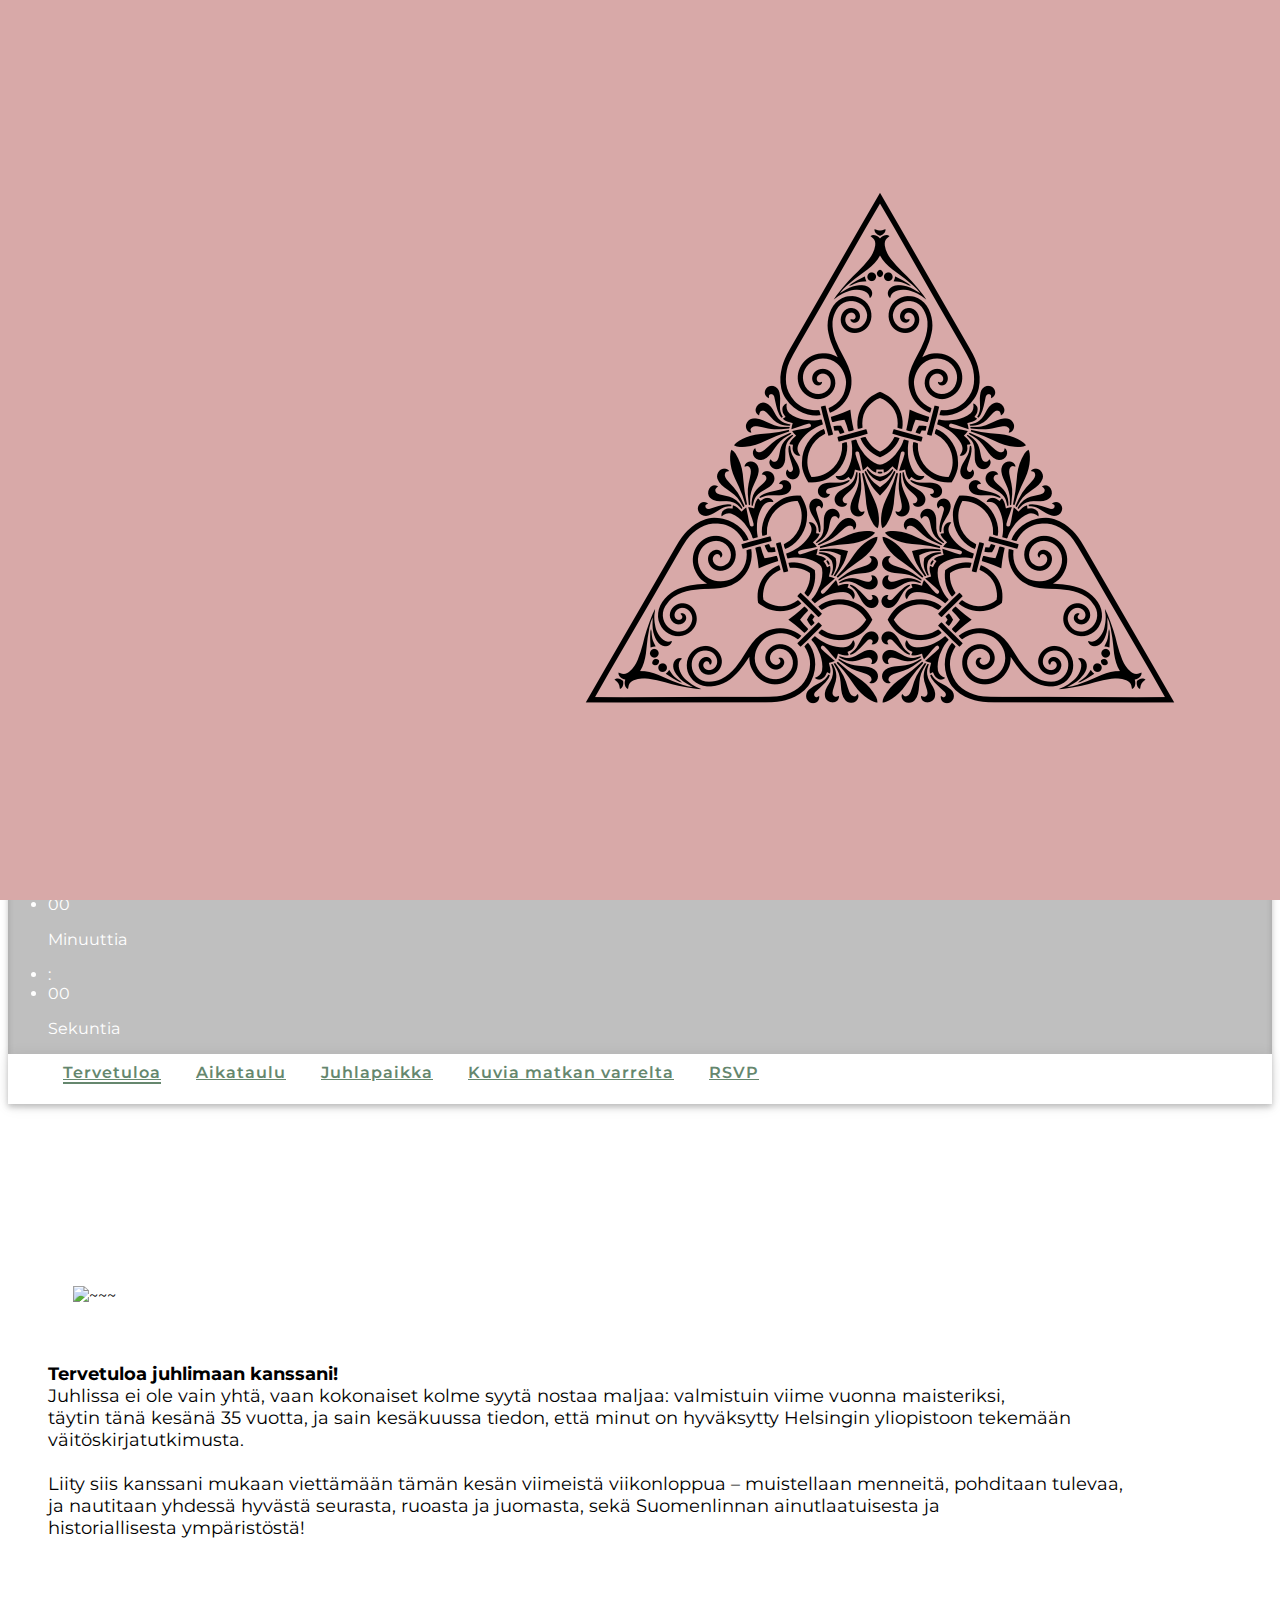
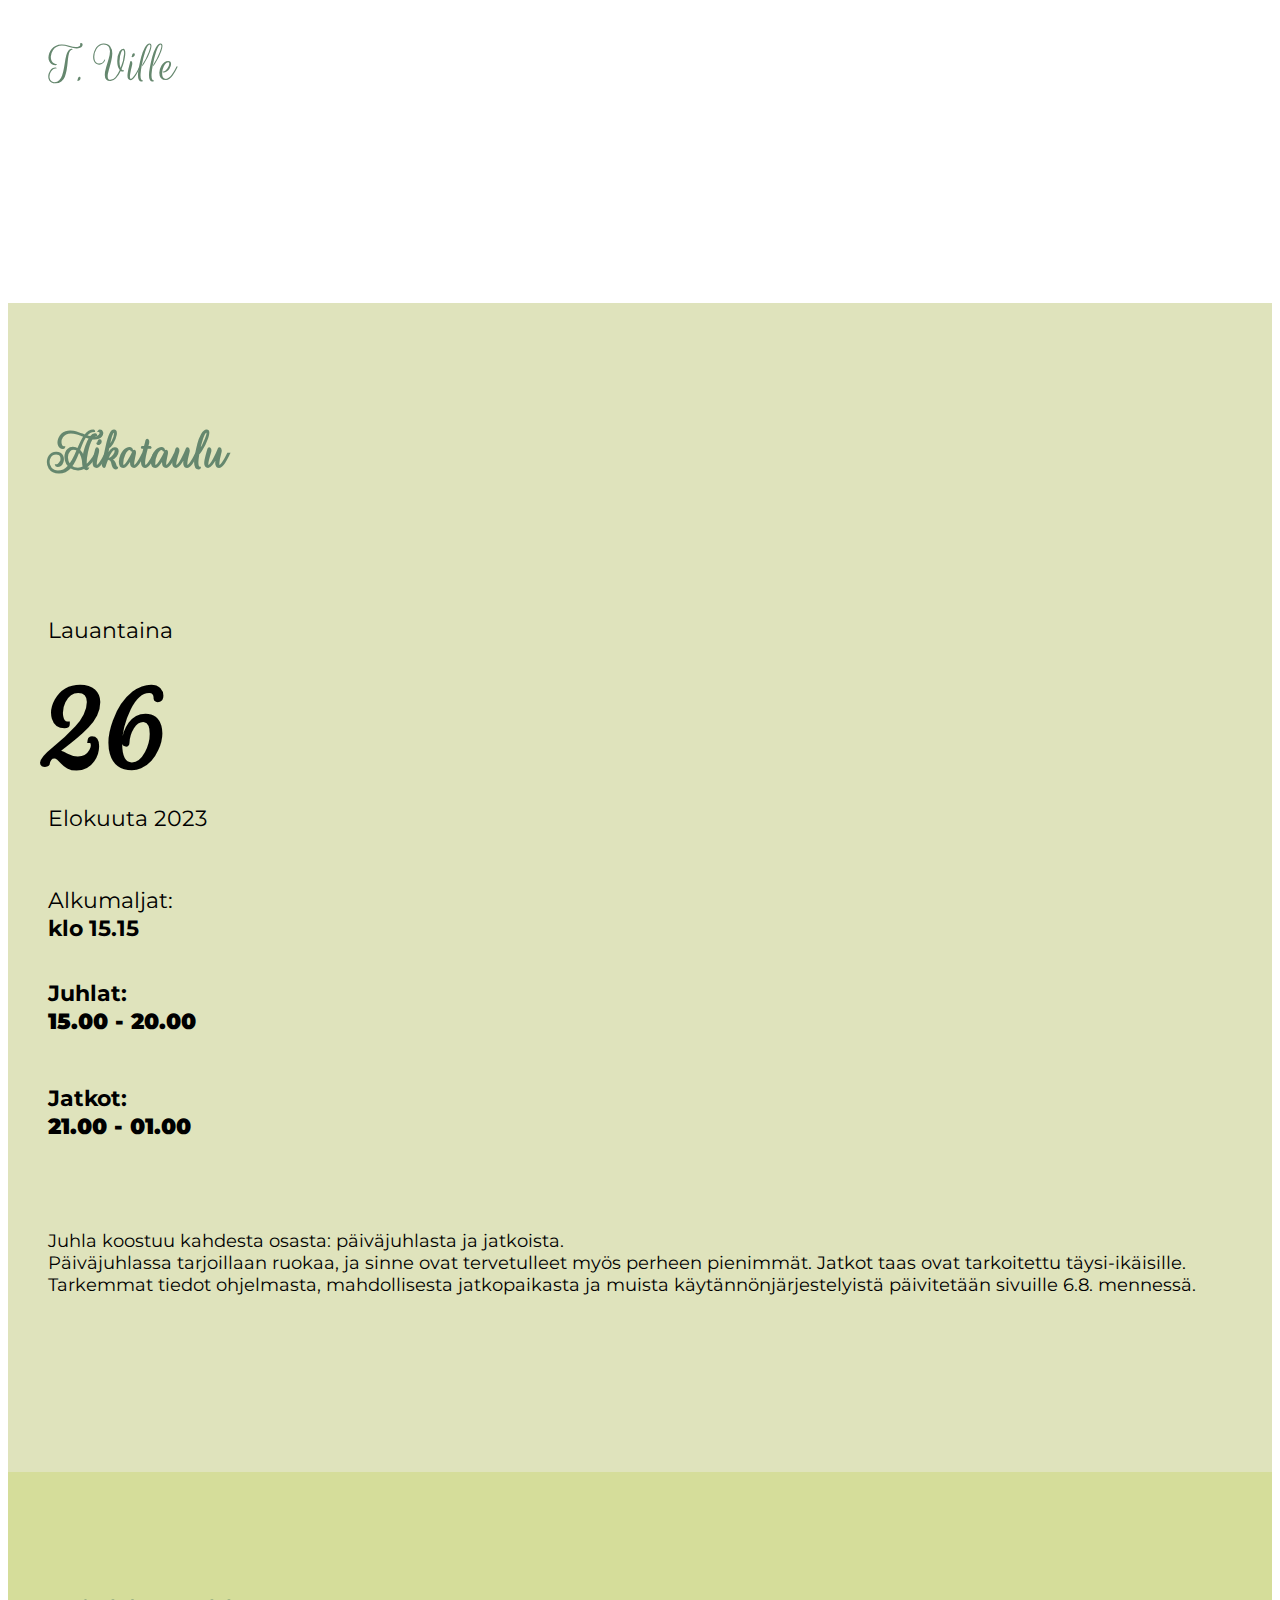
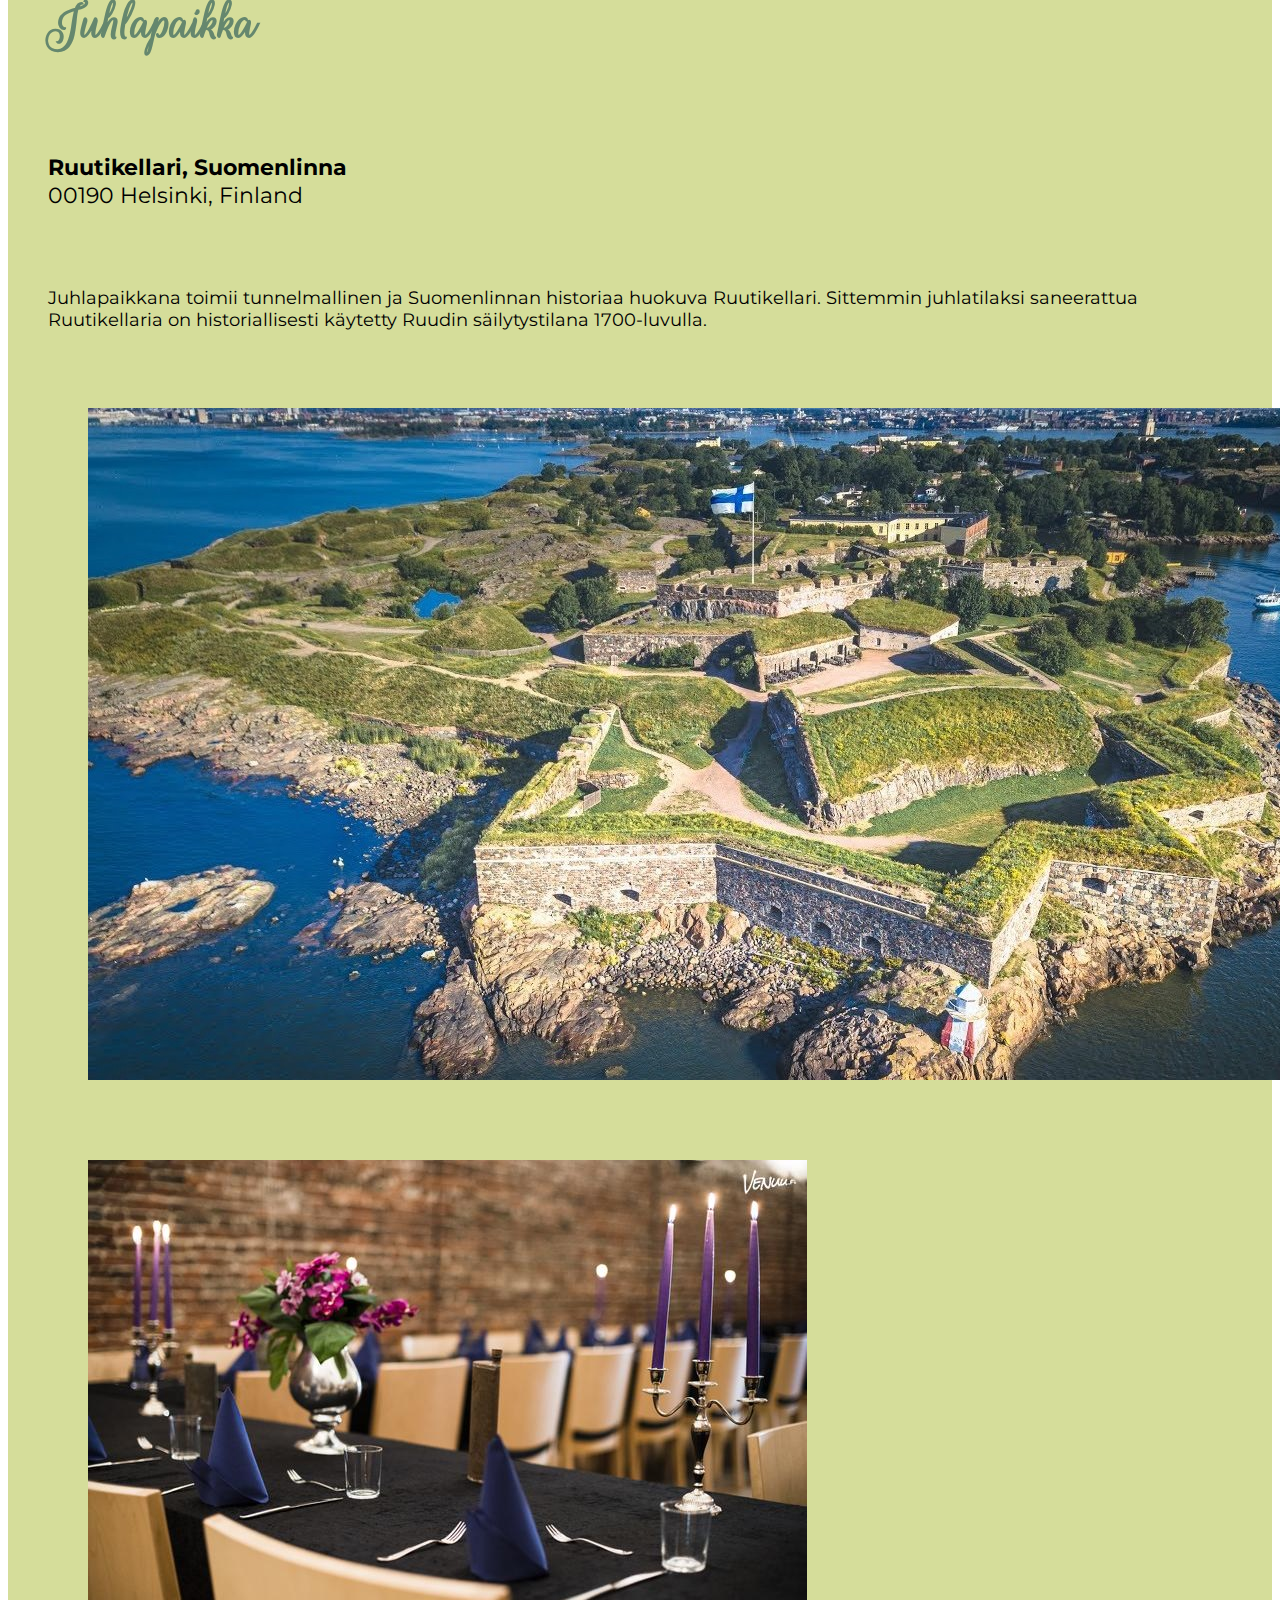
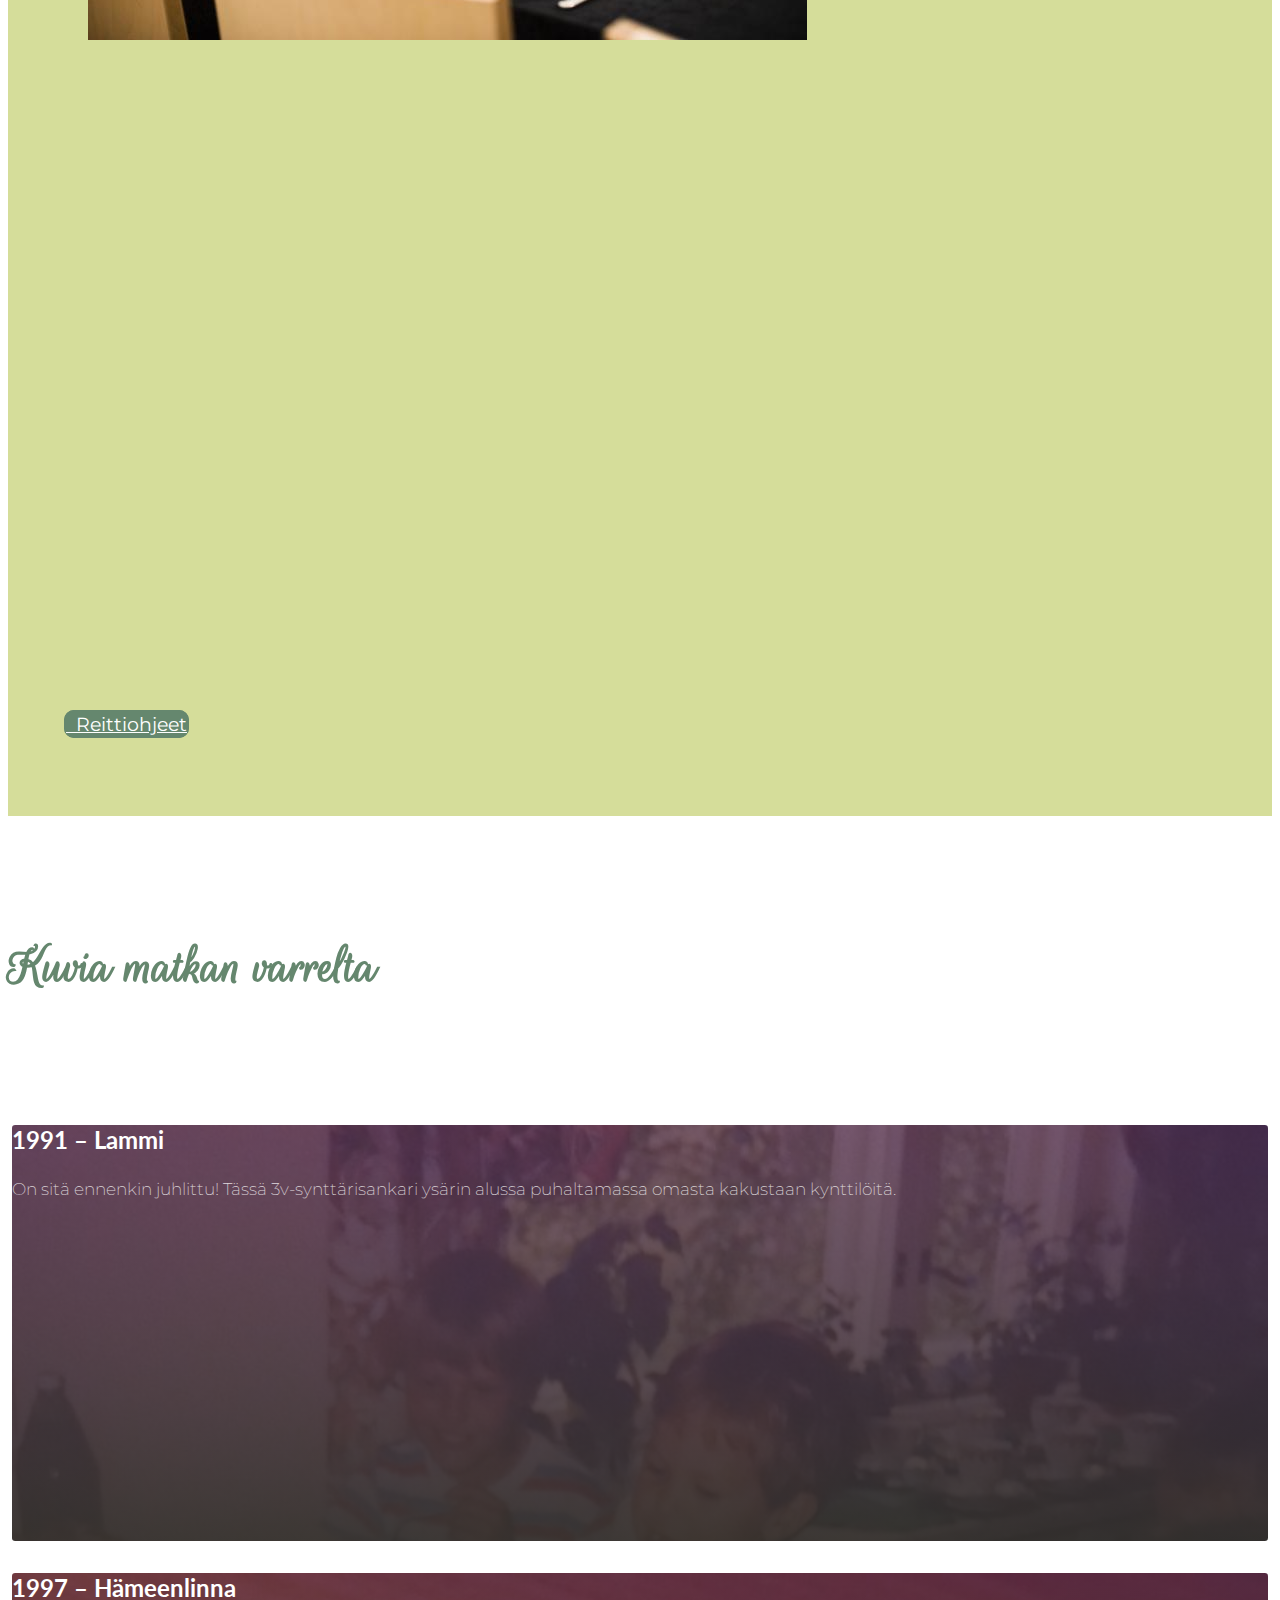
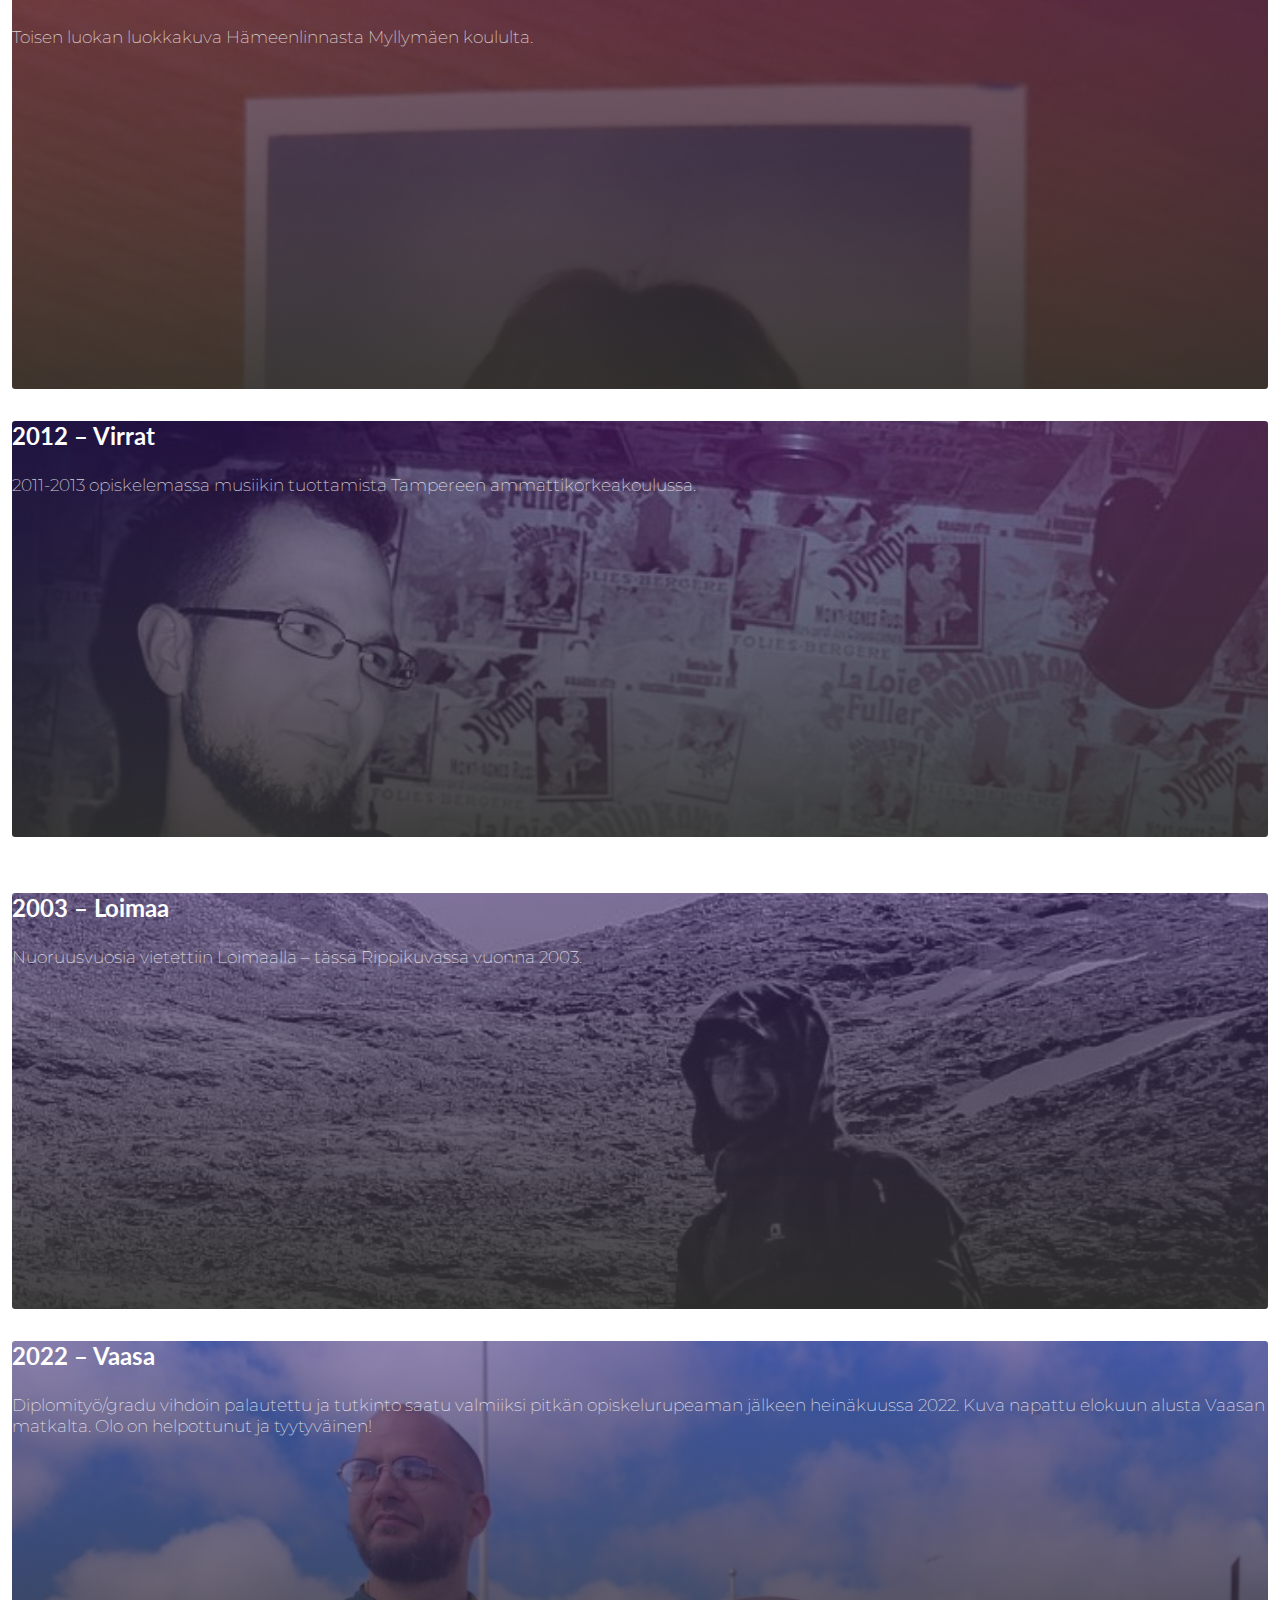
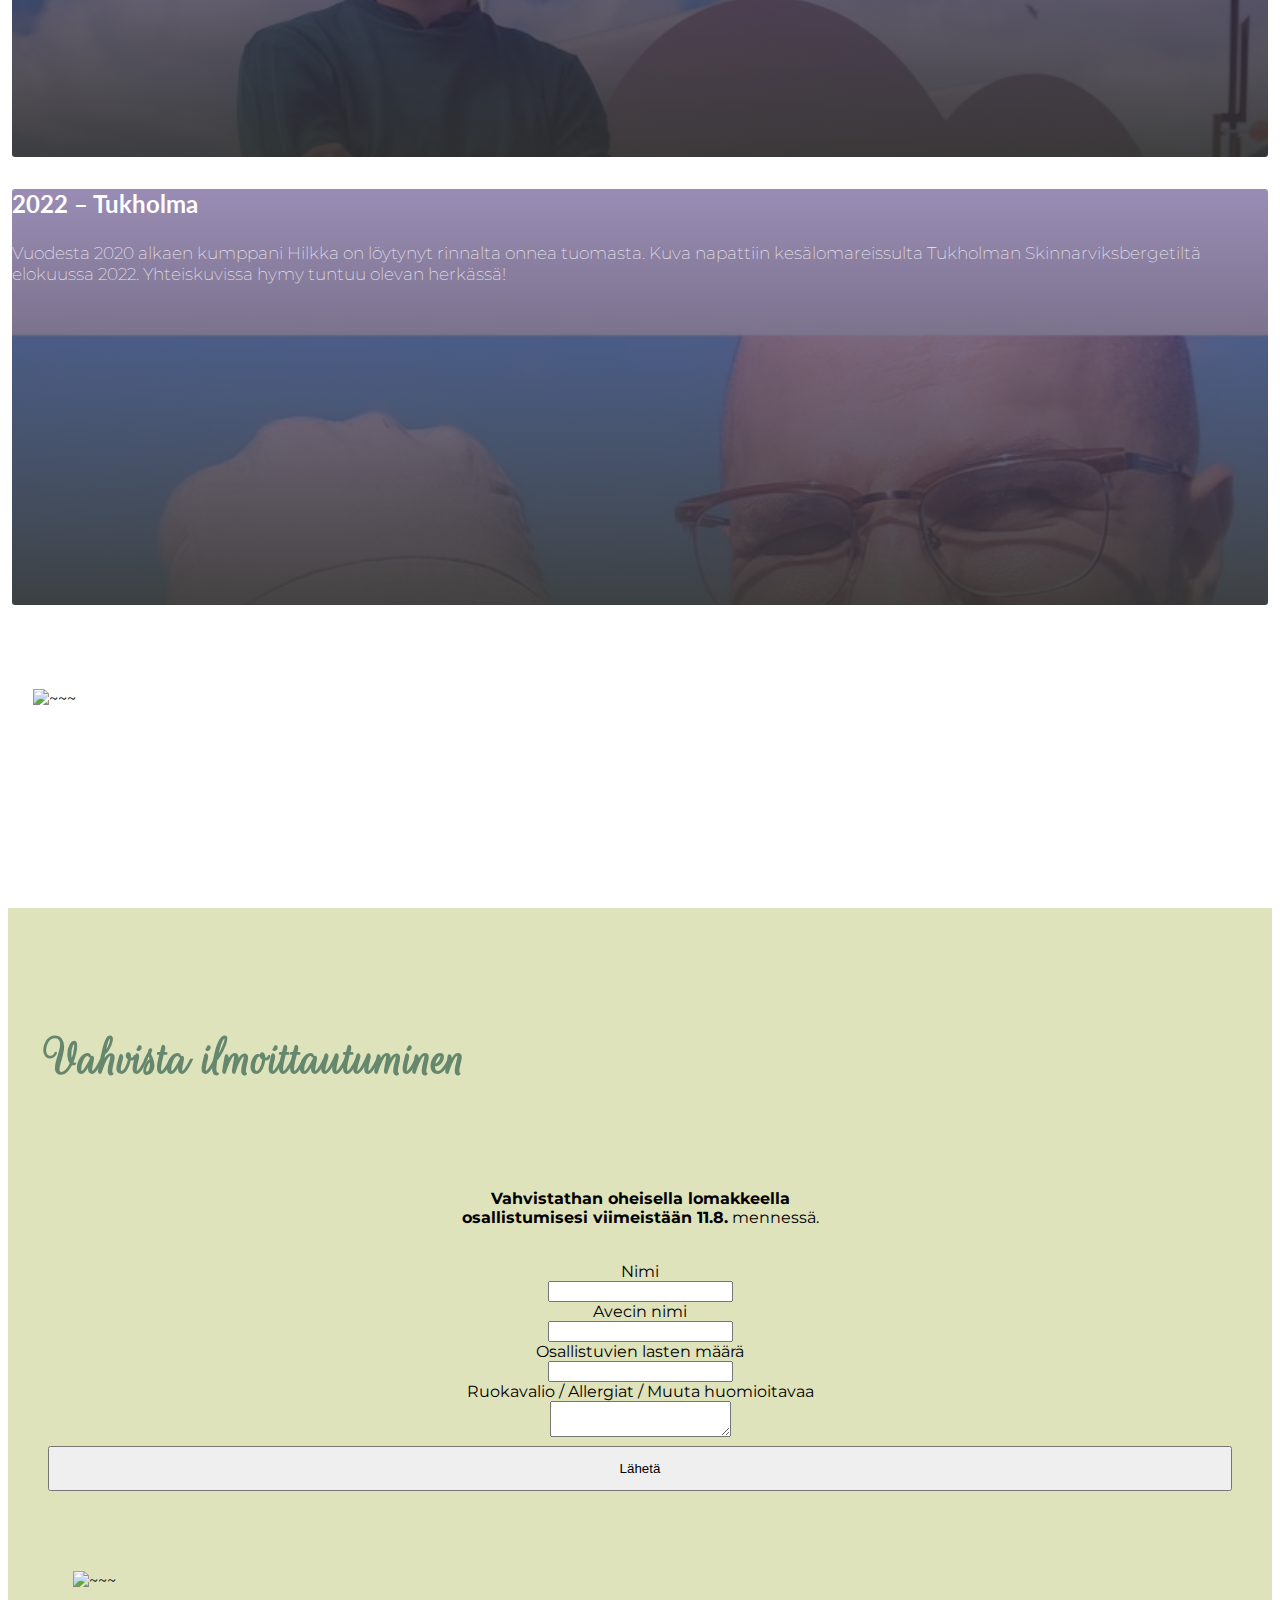
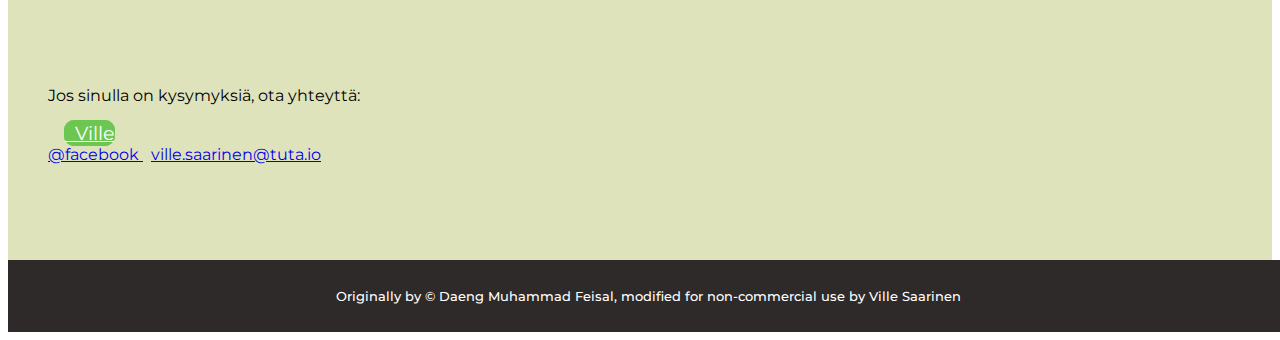
==== index.html @ 12d157bc "Content customization for my event" ====
<!DOCTYPE html>
<html lang="en">
  <head>
    <meta charset="utf-8" />
    <meta name="theme-color" content="#BC8887" />
    <meta http-equiv="X-UA-Compatible" content="IE=edge" />
    <meta name="viewport" content="width=device-width, initial-scale=1" />
    <title>Tämä on kutsu Villen 35v-valmistujaisjuhliin</title>

    <meta property="og:title" content="Undangan Pernikahan Sherly & Daeng - Sabtu, 21 Maret 2020">
    <meta property="og:description" content="Undangan Pernikahan Sherly & Daeng - Sabtu, 21 Maret 2020 di RM Pondok Kenanga, Jakasampurna Bekasi">
    <meta property="og:locale" content="id_ID" />
    <meta property="og:image" content="https://sherly.dae.ng/image/sherly-daeng-wedding-thumbnail.png">
    <meta property="og:url" content="http://sherly.dae.ng/index.html">
    <meta name="twitter:card" content="summary_large_image">
    <!-- Bulma Version 0.8.x-->
    <link rel="stylesheet" href="https://unpkg.com/bulma@0.8.0/css/bulma.min.css" />
    <link rel="stylesheet" href="https://unpkg.com/bulma-tooltip@0.1.5/dist/bulma-tooltip.min.css" />
    <link rel="stylesheet" type="text/css" href="css/menikah.css" />
    <link rel="stylesheet" type="text/css" href="css/jquery.countdown.css" />
    <script
      src="https://kit.fontawesome.com/2828f7885a.js"
      integrity="sha384-WAsFbnLEQcpCk8lM1UTWesAf5rGTCvb2Y+8LvyjAAcxK1c3s5c0L+SYOgxvc6PWG"
      crossorigin="anonymous"></script>
    <script type="text/javascript" src="https://ajax.googleapis.com/ajax/libs/jquery/1.9.1/jquery.min.js"></script>
    <script src="js/jquery.coundown.js"></script>
    <link rel="icon" type="image/png" href="image/favicon.png" />
    <!-- Global site tag (gtag.js) - Google Analytics -->
    <script async src="https://www.googletagmanager.com/gtag/js?id=UA-23064379-20"></script>
    <!-- Begin Script for Countdown -->
    <script>
      window.dataLayer = window.dataLayer || [];
      function gtag(){dataLayer.push(arguments);}
      gtag('js', new Date());

      gtag('config', 'UA-23064379-20');
    </script>
    <!-- Begin Script for Countdown -->

    <!-- Github Button -->
    <script async defer src="https://buttons.github.io/buttons.js"></script>
  </head>

  <body>
    <!-- Begin Preloader -->
    <div class="preloader-wrapper">
      <div class="preloader">
        <img src="image/favicon.png" alt="Flower" />
      </div>
    </div>
    <!-- End Preloader-->
    <!-- Begin Header -->
    <div class="header-wrapper" id="home">
      <!-- Begin Hero -->
      <section class="hero is-large">
        <!-- Begin Mobile Nav -->
        <nav class="navbar is-transparent is-hidden-desktop">
          <!-- Begin Burger Menu -->
          <div class="navbar-brand is-fixed-top">
            <div class="navbar-burger burger" data-target="mobile-nav">
              <span></span>
              <span></span>
              <span></span>
            </div>
          </div>
          <!-- End Burger Menu -->
          <div id="mobile-nav" class="navbar-menu">
            <div class="navbar-end">
              <div class="navbar-item">
                <a class="navbar-item" href="#Aikataulu">
                  Aikataulu
                </a>
              </div>
              <div class="navbar-item">
                <a class="navbar-item" href="#Juhlapaikka">
                  Juhlapaikka
                </a>
              </div>

              <div class="navbar-item">
                <a class="navbar-item" href="#ville-kuvissa">
                  Kuvia matkan varrelta
                </a>
              </div>
              <div class="navbar-item">
                <a class="navbar-item" href="#rsvp">
                  RSVP
                </a>
              </div>
            </div>
          </div>
        </nav>
        <!-- End Mobile Nav -->
        <!-- Begin Hero Content-->
        <div class="hero-body">
          <div class="container has-text-centered">
            <h1 class="subtitle">Sinut on kutsuttu</h1>
            <h2 class="title">Villen 35v-<br>valmistujaiskemuihin</h2>
            <h4 class="subtitle tempatAikataulu">
              Aikaa juhlaan
            </h4>
          </div>
          <!-- Start Countdown -->
          <div>
            <ul id="hitungmundur" >
              <li><span class="days">00</span><p class="days_text">Päivää</p></li>
              <li class="separator">:</li>
              <li><span class="hours">00</span><p class="hours_text">Tuntia</p></li>
              <li class="separator">:</li>
              <li><span class="minutes">00</span><p class="minutes_text">Minuuttia</p></li>
              <li class="separator">:</li>
              <li><span class="seconds">00</span><p class="seconds_text">Sekuntia</p></li>
            </ul>
            <div class="spasi">
            </div>
            <script type="text/javascript">
              var now = new Date();
              var day = now.getDate();
              var month = now.getMonth() + 1;
              var year = now.getFullYear() + 1;

              var nextyear = month + '/' + day + '/' + year + ' 07:07:07';
              var harih = '08/26/2023 15:00:00';

              $('#hitungmundur').countdown({
                date: harih, // TODO Date format: 07/27/2017 15:00:00
                offset: +7, // TODO Your Timezone Offset
                day: 'Päivää',
                days: 'Päivää'
              }, function () {
                alert('Juhlat ovat alkaneet!');
              });
            </script>
          </div>
          <!-- End Countdown -->
        </div>
        <!-- End Hero Content-->
        <!-- Begin Hero Menu -->
        <div class="hero-foot ">
          <div class="hero-foot--wrapper">
            <div class="columns">
              <div class="column is-12 hero-menu-desktop has-text-centered">
                <ul>
                  <li class="is-active">
                    <a href="#home">Tervetuloa</a>
                  </li>
                  <li>
                    <a href="#Aikataulu">Aikataulu</a>
                  </li>
                  <li>
                    <a href="#Juhlapaikka">Juhlapaikka</a>
                  </li>
                  <li>
                    <a href="#ville-kuvissa">Kuvia matkan varrelta</a>
                  </li>

                  <li>
                    <a href="#rsvp">RSVP</a>
                  </li>
                </ul>
              </div>
            </div>
          </div>
        </div>
        <!-- End Hero Menu -->
      </section>
      <!-- End Hero -->
    </div>
    <!-- End Header -->

    <!-- Begin Main Content -->
    <div class="main-content">
    <!-- Begin regular-section-->
     <section class="section-light regular-section has-text-centered has-vertically-aligned-content" id="regular-section">

        <div data-aos="fade-up" data-aos-easing="linear">
          <img src="image/divider-leaves.png" class="divider has-text-centered" alt="~~~">
        </div>

        <p class="bodytext" data-aos="fade-up" data-aos-easing="linear">
          <b>Tervetuloa juhlimaan kanssani!</b>
          <br>Juhlissa ei ole vain yhtä, vaan kokonaiset kolme syytä nostaa maljaa: valmistuin viime vuonna maisteriksi,<br> täytin tänä kesänä 35 vuotta, ja sain kesäkuussa tiedon, että minut on hyväksytty Helsingin yliopistoon tekemään väitöskirjatutkimusta.
          <br><br>
          Liity siis kanssani mukaan viettämään tämän kesän viimeistä viikonloppua – muistellaan menneitä, pohditaan tulevaa, <br> ja nautitaan yhdessä hyvästä seurasta, ruoasta ja juomasta, sekä Suomenlinnan ainutlaatuisesta ja <br>historiallisesta ympäristöstä! <br>

          <!-- Ilmoittaudu mukaan alla olevalla lomakkeella ja varmista paikkasi juhlassa! -->

        </p>

        <span class="space40px"></span>
        <span class="space40px"></span>

        <div data-aos="fade-up" data-aos-easing="linear">
          <div class="nama-lengkap" >
            T. Ville
          </div>

        </div>
        <span class="space40px"></span>
        <div data-aos="fade-up" data-aos-easing="linear">

        </div>
        <span class="space40px"></span>
        <span class="space40px"></span>
      </section>
      <!-- End regular-section-->

      <!-- Begin Aikataulu Section -->
      <section class="section-dark" id="Aikataulu">
        <div class="container">

          <div class="column is-12 regular-section" data-aos="fade-up" data-aos-easing="linear">
            <h1 class="title has-text-centered section-title">Aikataulu</h1>
          </div>
          <div class="columns is-multiline" data-aos="fade-up" data-aos-easing="linear">
            <div
              class="column is-4 has-vertically-aligned-content">

              <p class="is-larger has-text-centered">
                  <div class="Aikataulu tanggal-hari has-text-centered">Lauantaina</div>
                  <div class="Aikataulu tanggal-angka has-text-centered">26</div>
                  <div class="Aikataulu tanggal-bulan has-text-centered">Elokuuta 2023</div>
              </p>

            </div>
            <div class="column is-4 has-vertically-aligned-content">

              <p class="Aikataulu is-larger has-text-centered">
                Alkumaljat:
                <br>
                <strong>klo 15.15 </strong>
              </p>

            </div>

            <div class="column is-4 has-vertically-aligned-content">

              <h1 class="Aikataulu is-larger has-text-centered">
                Juhlat:
                <br>
                <strong>15.00 - 20.00 </strong>
              </h1>
              <br>
              <h1 class="Aikataulu is-larger has-text-centered">
                Jatkot:
                <br>
                <strong>21.00 - 01.00 </strong>
              </h1>

            </div>
            <div class="container">
              <br><br><br>
              <p class="bodytext has-text-centered width40">
                Juhla koostuu kahdesta osasta: päiväjuhlasta ja jatkoista.
                <br>
                Päiväjuhlassa tarjoillaan ruokaa, ja sinne ovat tervetulleet myös perheen pienimmät. Jatkot taas ovat tarkoitettu täysi-ikäisille.
                <br>
                Tarkemmat tiedot ohjelmasta, mahdollisesta jatkopaikasta ja muista käytännönjärjestelyistä päivitetään sivuille 6.8. mennessä.
              </p>
            </div>
          </div>
        </div>
        <br><br>

        <div class="space40px"></div>
        <!-- <div class="main-content has-text-centered" data-aos="fade-up" data-aos-easing="linear">
          <a href="https://calendar.google.com/event?action=TEMPLATE&amp;tmeid=NGgzdW00NG84dXFwMzcwNXYxbGliNGxzaWggZGFlbmdkb2FuZ0Bt&amp;tmsrc=daengdoang%40gmail.com" target="_blank" class="button has-tooltip btn-cta" data-tooltip="Add to Calendar" target="_blank" data-aos="zoom-in">
            <i class="far fa-calendar-plus"></i>
            &nbsp;&nbsp;Google Calendar
          </a>
        </div> -->
      </section>
      <!-- End Aikataulu Content -->

      <!-- Begin Juhlapaikka Section -->
      <section class="section-darker" id="Juhlapaikka" >
        <div class="container">
          <div class="column is-12 regular-section" data-aos="fade-up" data-aos-easing="linear">
            <h1 class="title has-text-centered section-title">Juhlapaikka</h1>
            <p class="tempat is-larger has-text-centered">
              <strong>Ruutikellari, Suomenlinna</strong>
              <br>
              00190 Helsinki, Finland
              <br>

              <br>
            </p>
            <p class="bodytext has-text-centered">
              Juhlapaikkana toimii tunnelmallinen ja Suomenlinnan historiaa huokuva Ruutikellari. Sittemmin juhlatilaksi saneerattua Ruutikellaria on historiallisesti käytetty Ruudin säilytystilana 1700-luvulla.
              </p>
              <br>
            <div class="container">
              <div class="columns is-multiline">

                <div class="columns is-12">
                  <div data-aos="fade-up is-6" data-aos-easing="linear">
                    <img src="image/suomenlinna.jpg" class="cellar has-vertically-align" alt="~~~">
                  </div>
                  <div data-aos="fade-up is-6" data-aos-easing="linear">
                    <img src="image/ruutikellari3.jpg" class="cellar has-vertically-align" alt="~~~">
                  </div>
                </div>
                <div class="container">

                  <!-- <h4 class="has-text-centered title-foto">Muita tietoja</h4> -->
                  <!-- <p class="bodytext">
                    Suomenlinnaan pääsee sekä <a href="https://www.suomenlinna.fi/kavijalle/kulkuyhteydet/hsln-lautta/">Helsingin seudun liikenteen (HSL) liikennöimällä lautalla</a>, joita lähtee 20 minuutin välein kauppatorilta että <a href="https://www.suomenlinna.fi/kavijalle/kulkuyhteydet/vesibussi/">yksityisellä vesibussilla</a>. Suomenlinnaan ei valitettavasti pääse autolla, joten autot kannattaa jättää esim. keskustaan, tai jos saavut kauempaa, majapaikan yhteyteen.
                  </p> -->
                  <br><br>
                </div>
              </div>
          </div>
          <div class="section-map" data-aos="fade-up" data-aos-easing="linear">
            <iframe src="https://www.google.com/maps/embed?pb=!1m18!1m12!1m3!1d1986.3470704215304!2d24.980225677906056!3d60.141875945716535!2m3!1f0!2f0!3f0!3m2!1i1024!2i768!4f13.1!3m3!1m2!1s0x46920b8f6d1969c3%3A0x501675deee108440!2sRuutikellari!5e0!3m2!1sen!2suk!4v1689897793736!5m2!1sen!2suk" width="100%" height="550" frameborder="0" style="border:0;" allowfullscreen=""></iframe>
          </div>
          <div class="space40px"></div>
          <div class="has-text-centered" data-aos="fade-up" data-aos-easing="linear">
            <a href="https://www.google.com/maps/dir//Ruutikellari,+00190+Helsinki,+Finland/@60.1418759,24.9802257,17z/data=!4m8!4m7!1m0!1m5!1m1!1s0x46920b8f6d1969c3:0x501675deee108440!2m2!1d24.9828006!2d60.1418733?entry=ttu" class="button btn-cta" target="_blank" data-aos="zoom-in">
              <i class="far fa-directions"></i>
              &nbsp;&nbsp;Reittiohjeet
            </a>
          </div>
        </div>
      </section>
      <!-- End Juhlapaikka Content -->

      <!-- Begin Tentang Sherly and Daeng -->
      <section class="section-light regular-section is-fullheight" id="ville-kuvissa">
        <div class="container">
          <div class="columns is-multiline">
          <div class="column has-text-centered is-12 prolog">
            <h1 class="title has-text-centered section-title" data-aos="fade-up" data-aos-easing="linear">Kuvia matkan varrelta</h1>



          <!-- IMAGES -->
        <div class=" tile">
          <div class="tile is-ancestor">
          <div class="tile is-parent">
            <article class="tile is-child foto1 notification foto foto1" data-aos="fade-up" data-aos-easing="linear">
              <div class="content">
                <p class="title-foto">1991 – Lammi</p>
                <p class="subtitle-foto">
                  On sitä ennenkin juhlittu! Tässä 3v-synttärisankari ysärin alussa puhaltamassa omasta kakustaan kynttilöitä.
                </p>
              </div>
            </article>
          </div>
          <div class="tile is-parent">
            <article class="tile is-child notification foto foto2" data-aos="fade-up" data-aos-easing="linear">
              <div class="content">
                <p class="title-foto">
                  1997 – Hämeenlinna
                </p>
                <p class="subtitle-foto">
                  Toisen luokan luokkakuva Hämeenlinnasta Myllymäen koululta.
                </p>
              </div>
            </article>
          </div>
          <div class="tile is-parent">
            <article class="tile is-child notification foto foto3" data-aos="fade-up" data-aos-easing="linear">
              <div class="content">
                <p class="title-foto">
                  2012 – Virrat
                </p>
                <p class="subtitle-foto">
                  2011-2013 opiskelemassa musiikin tuottamista Tampereen ammattikorkeakoulussa.
                </p>
                <!-- <p class="title-foto">
                  2013 – Jotunheimen
                </p>
                <p class="subtitle-foto">
                  Vuonna 2013 seikkailemassa Norjan jylhissä maisemissa.
                </p> -->
              </div>
            </article>
          </div>
        </div>
      </div>
      <div class="space24px"></div>
      <div class="tile is-ancestor">
        <div class="tile is-parent">
          <article class="tile is-child notification foto foto4" data-aos="fade-up" data-aos-easing="linear">
            <div class="content">
              <p class="title-foto">2003 – Loimaa</p>
              <p class="subtitle-foto">Nuoruusvuosia vietettiin Loimaalla – tässä Rippikuvassa vuonna 2003.</p>
            </div>
          </article>
        </div>
        <div class="tile is-parent">
          <article class="tile is-child notification foto foto5" data-aos="fade-up" data-aos-easing="linear">
            <div class="content">
              <p class="title-foto">2022 – Vaasa</p>
              <p class="subtitle-foto">Diplomityö/gradu vihdoin palautettu ja tutkinto saatu valmiiksi pitkän opiskelurupeaman jälkeen heinäkuussa 2022. Kuva napattu elokuun alusta Vaasan matkalta. Olo on helpottunut ja tyytyväinen!</p>
            </div>
          </article>
        </div>
        <div class="tile is-parent">
          <article class="tile is-child notification foto foto6" data-aos="fade-up" data-aos-easing="linear">
            <div class="content">
              <p class="title-foto">2022 – Tukholma</p>
              <p class="subtitle-foto">Vuodesta 2020 alkaen kumppani Hilkka on löytynyt rinnalta onnea tuomasta. Kuva napattiin kesälomareissulta Tukholman Skinnarviksbergetiltä elokuussa 2022. Yhteiskuvissa hymy tuntuu olevan herkässä! </p>
            </div>
          </article>
        </div>
      </div>
          <!-- IMAGES -->
          <div class="space40px"></div>
            <div data-aos="fade-up" data-aos-easing="linear">
              <img src="image/divider-leaves.png" class="divider has-vertically-align" alt="~~~">
            </div>
            <div class="space40px"></div>
            <div class="space40px"></div>

          </div>
        </div>
      </section>
      <!-- End Tentang Sherly dan Daeng -->

      <!-- Begin RSVP Content -->
      <section class="section-dark contact" id="rsvp">
        <div class="container">
          <div class="columns is-multiline">
            <div class="column is-12 prolog">
              <h1 class="title has-text-centered section-title" data-aos="fade-up" data-aos-easing="linear">Vahvista ilmoittautuminen</h1>
            </div>
            <div class="column prolog has-text-centered" data-aos="fade-up" data-aos-easing="linear">
              <center>
              <div class="column is-8">
                <p class="h2 subtitle">
                  <b>Vahvistathan oheisella lomakkeella <br> osallistumisesi viimeistään 11.8.</b> mennessä.
                </p>
                <br>
              </div>
              <div class="column is-6 prolog has-text-centered" data-aos="fade-up" data-aos-easing="linear">
                <form name="rsvp-form" method="POST" data-netlify="true">
                  <input type="hidden" name="form-name" value="rsvp-form" />
                  <div class="field">
                    <label class="label">Nimi</label>
                    <div class="control">
                      <input class="input" type="text" name="name" required>
                    </div>
                  </div>
                  <div class="field">
                    <label class="label">Avecin nimi</label>
                    <div class="control">
                      <input class="input" type="form-name2" name="name2" required>
                    </div>
                  </div>
                  <div class="field">
                    <label class="label">Osallistuvien lasten määrä</label>
                    <div class="control">
                      <input class= "input" type= "number" name= "guests" min= 1 required>
                    </div>
                  </div>
                  <div class= "field">
                    <label class= "label">Ruokavalio / Allergiat / Muuta huomioitavaa</label>
                    <div class= "control">
                      <textarea class= "textarea" name= "dietary"></textarea>
                    </div>
                  </div>
                  <div class= "field">
                    <button type= "submit" class= "button is-primary btn-submit">Lähetä</button>
                  </div>
                </form>
              </div>
              </center>
              <div class="space40px"></div>
              <div data-aos="fade-up" data-aos-easing="linear">
                <img src="image/divider-leaves.png" class="divider has-text-centered" alt="~~~">
              </div>
              <div class="space40px"></div>
              <p class="h2 subtitle" data-aos="fade-up" data-aos-easing="linear">
                Jos sinulla on kysymyksiä, ota yhteyttä:
                <div>
                  <a href="https://api.whatsapp.com/send?phone=358407583734&text=Hei%20Ville,%20minulla%20olisi%20seuraava%20kysymys%20juhliin%20liittyen&source=&data=" class="button btn-whatsapp" target="_blank" data-aos="zoom-in">
                  <i class="fab fa-whatsapp"></i>
                  &nbsp;&nbsp;Ville
                  </a>
                </div>
                <a class="facebook":" href="https://facebook.com/villitys" target="_blank" alt="Facebook Ville">
                  <i class="fab fa-facebook"></i> @facebook
                </a>
                &nbsp
                <a class="Email" href="mailto:ville.saarinen@tuta.io" target="_blank" alt="Lähetä sähköpostia Villelle">
                  <i class="fab fa-mail"></i> ville.saarinen@tuta.io
                </a>
              </p>

            </div>

         </div>
        </div>
      </section>
      <!-- End RSVP Content -->
    </div>
    <!-- End Main Content -->

    <!-- Begin Footer -->
    <div class="footer">
      <div class="container">
        <a href="https://github.com/daengdoang/daeng-sherly-menikah" class="has-vertically-align">
          <p class="has-vertically-align">Originally by &copy Daeng Muhammad Feisal, modified for non-commercial use by Ville Saarinen</p>
        </a>
      </div>
    </div>
    <!-- End Footer -->

    <!-- Scripts -->
    <script src="https://cdnjs.cloudflare.com/ajax/libs/jquery/3.3.1/jquery.min.js"></script>
    <script src="js/menikah.js"></script>
    <link href="https://cdn.rawgit.com/michalsnik/aos/2.1.1/dist/aos.css" rel="stylesheet">
    <script src="https://cdn.rawgit.com/michalsnik/aos/2.1.1/dist/aos.js"></script>
    <script>
      AOS.init({
        easing: "ease-out",
        duration: 800,
      });
    </script>
  </body>
</html>
---- css/menikah.css ----
@import url("https://fonts.googleapis.com/css?family=Lato|Montserrat|Rouge+Script");
.has-vertically-aligned-content {
  display: flex;
  flex-direction: column;
  justify-content: center;
}

* {
  box-sizing: border-box;
}

html {
  font-family: 'Montserrat', Tahoma, sans-serif;
  width: 100%;
  min-height: 100%;
}

.header-wrapper {
  padding-bottom: 30px;
}

.navbar-item {
  line-height: 38px;
  font-weight: 600;
  letter-spacing: 1px;
  font-size: 1rem;
}

.navbar-item.is-active{
  border-bottom: 2px solid #65876e;
}

.a.navbar-item{
  font-color: #65876e;
}


.hero {
  background: linear-gradient(rgba(90, 67, 67, 0.65), rgba(153, 110, 109, 0.35)), rgba(0, 0, 0, 0.25) url("../image/background.jpg") no-repeat;
  background-attachment: fixed;
  background-size: cover;
  color: white;
  box-shadow: inset 0 3px 6px rgba(0, 0, 0, 0.16), 0 3px 6px rgba(0, 0, 0, 0.23);
  font-family: 'Montserrat', sans-serif;
}



.hero .title {
  font-family: 'Rouge Script', sans-serif;
  font-weight: 700;
  transform: rotate(-2deg);
  font-size: 5rem;
  padding-bottom: 5px;
  color: whitesmoke;
}

.hero .subtitle {
  padding: 35px;
  color: whitesmoke;
  font-size: 1.3rem;
}

.hero .tempatwaktu {
  padding-top: 35px;
  font-size: 1.3rem;

}

.hero .hero-foot {
  height: 50px;
  background: white;
  box-shadow: 0 2px 15px rgba(0, 0, 0, 0.082);
}

@media (max-width: 599px) {
  .hero .hero-foot {
    display: none;
  }
}

.hero .hero-foot .hero-foot--wrapper {
  margin: 7px auto;
  height: 50px;
}

.hero .hero-foot .hero-foot--wrapper .hero-menu-desktop {
  line-height: 38px;
  font-weight: 600;
  text-transform: ;
  letter-spacing: 1px;
  font-size: 1rem;
}

.hero .hero-foot .hero-foot--wrapper .hero-menu-desktop ul li {
  display: inline-block;
  padding-right: 15px;
  padding-left: 15px;
}

.hero .hero-foot .hero-foot--wrapper .hero-menu-desktop ul li.is-active a {
  border-bottom: 2px solid #65876e;
}

.hero .hero-foot .hero-foot--wrapper .hero-menu-desktop ul li a {
  color: #65876e;
}

.hero .hero-foot .hero-foot--wrapper .hero-menu-desktop ul li a:hover {
  color: #65876e;
  transition: all .2s ease-in-out;
  border-bottom: 2px solid #2e2a2a;
}


.space40px{
  height: 40px;
}

.space24px{
  height: 24px;
}

.main-content {
  padding-top: 2rem;
  color: #000;
  font-family: 'Montserrat', sans-serif;
}

.main-content .section-dark {
  background-color: #dfe3bc;
  padding: 80px 40px;
}

.main-content .section-darker {
  background-color: #d5dd9a;
  padding: 80px 40px;
}

.main-content .section-dark.resume {
  height: 400px;
  padding-top: 60px;

}

@media (max-width: 599px) {
  .main-content .section-dark.resume {
    padding-top: 75px;
  }
}

.main-content .section-dark.resume .title {
  padding: 20px;
}

.main-content .section-dark.resume button {
  border: 2px solid #65876e;
  background: white;
  color: #65876e;
  height: 50px;
  width: 250px;
  font-size: 1rem;
  text-transform: uppercase;
}

.main-content .section-dark.resume .fa-download {
  color: #65876e;
}

.main-content .section-dark.my-work {
  padding: 80px 40px;
}

.main-content .section-cashbac {
  background-color: rgb(238, 250, 253);
  padding: 80px 40px;
}

@media (max-width: 599px) {
  .main-content .section-dark.foto-foto {
    padding: 75px 20px;
  }
}

.main-content .section-dark.foto-foto .foto-item {
  margin-bottom: 1rem;
  -webkit-transition: all .1s ease-in-out;
  transition: all .1s ease-in-out;
  border-radius: 5px;
  background-size: cover;
  background-repeat: no-repeat;
  box-shadow: 0 5px 20px rgba(14, 25, 80, 0.3);
}

.main-content .section-dark.my-work .work-item:hover {
  -webkit-transform: scale(1.055) translateY(-2px);
  transform: scale(1.055) translateY(-2px);
  -webkit-box-shadow: 0 2px 25px 0 rgba(30, 30, 30, 0.1);
  box-shadow: 0 2px 25px 0 rgba(30, 30, 30, 0.1);
}

.section-map {
  padding: 0 0 0 0 ;
}

.main-content .section-light {
  padding: 80px 40px;
}

.main-content .section-light.regular-section {
  padding-bottom: 80px;
}

.main-content .section-light.regular-section .is-larger {
  font-size: 1.2rem;
}

@media (max-width: 599px) {
  .main-content .section-light.regular-section .about-links {
    text-align: center;
  }
}

.main-content .section-light.regular-section .right-image img {
  border-radius: 11px;
  margin: 20px;
  box-shadow: 0 5px 20px rgba(14, 25, 80, 0.3);
}

@media (max-width: 599px) {
  .main-content .section-light.regular-section .right-image img {
    margin: auto;
  }
}

.main-content .section-light.skills {
  padding: 100px;
}

@media (max-width: 599px) {
  .main-content .section-light.skills {
    padding: 50px 20px 40px 20px;
    padding-bottom: 20px;
  }
}

.main-content .section-light.skills h1 {
  padding: 10px;
  font-size: 24px;
}

.main-content .section-light.contact {
  padding: 80px;
}

.main-content .section-light.contact button {
  width: 100%;
  color: white;
  height: 50px;
  font-size: 1.1rem;
  text-transform: uppercase;
  font-family: 'Montserrat', sans-serif;
}

@media (max-width: 599px) {
  .main-content .section-light.contact {
    padding: 80px 40px;
  }
}

.main-content .section-color.pertanyaan {
  padding: 100px;
  background-color: #65876e;
  color: white;
}

.main-content .section-color.pertanyaan .title,
.main-content .section-color.pertanyaan .subtitle {
  color: white;
}

.main-content .section-color.pertanyaan i {
  font-size: 3rem;
  padding: 20px;
}

.main-content .section-title {
  /* font-family: 'Montserrat', sans-serif; */
  font-family: 'Rouge Script', sans-serif;
  font-weight: 600;
  color: #65876e;
  font-size: 3.5rem;
  letter-spacing: 0px;
  padding-bottom: 60px;
}

.nama-lengkap {
  font-family: 'Rouge Script', sans-serif;
  color: #65876e;
  font-size: 3.5rem;
  letter-spacing: 0px;
  padding-bottom: 6px;
  line-height: 3.7rem;
}

.ampersand {
font-size: 5rem;
font-family: 'Rouge Script', sans-serif;
color: #65876e;
line-height: 5rem;
display: inline-block;
vertical-align: middle;
}

.bodytext {
  font-size: 18px;
}

.Aikataulu {
  font-size: 1.4rem;
  font-family: 'Montserrat', sans-serif;
}

.tanggal-angka {
  font-size: 10rem;
  font-family: 'Rouge Script', sans-serif;
  font-weight: 900;
  line-height: 1;
}

.tempat {
  font-size: 1.4rem;
  font-family: 'Montserrat', sans-serif;
  font-size: ;
  margin-bottom: 50px;
}

#ville-kuvissa {
  padding: 80px 0px;
}

.cellar {
  text-align: center;
  padding: 40px;
}


.has-vertically-align {
  vertical-align: middle;
}

.footer {
  bottom: 0;
  width: 100vw;
  padding: 10px 10px 10px 10px;
  line-height: 25px;
  text-align: center;
  vertical-align: middle;
  background: #2e2a2a;
  color: whitesmoke;
}

.footer p {
  color: white;
  font-weight: 500;
  font-size: 10pt;
  display: inline-block;
  vertical-align: middle;
}


.main-content .no-padding-top {
  padding-top: 0px;
}

.footer img{
  margin: 10px 0px 10px 10px;
  display: inline-block;
  max-height: 24px;
  vertical-align: middle;
}

.footer a .nav-item {
  color: whitesmoke;
}

.fa-download {
  color: #43485c;
}

.divider {
  margin: 40px 25px;
  display: inline-block;
  max-height: 60px;
  vertical-align: middle;
}

.bismillah {
  margin: 25px;
  display: inline-block;
  max-height: 50px;
  vertical-align: middle;
}

#toTop {
  height: 50px;
  width: 50px;
  display: none;
  position: fixed;
  bottom: 20px;
  right: 20px;
  z-index: 99;
  border: none;
  outline: none;
  background-color: #65876e;
  color: white;
  cursor: pointer;
  border-radius: 50%;
  font-size: 2rem;
  box-shadow: 0 5px 20px rgba(14, 25, 80, 0.3);
}

#toTop a {
  color: white;
}

#toTop:hover {
  background-color: #BC8887;
}

::-webkit-scrollbar {
  width: 8px;
  background-color: #F4E2E2;
}

::-webkit-scrollbar-thumb {
  box-shadow: inset 0 0 6px #65876e;
  -webkit-box-shadow: inset 0 0 6px #65876e;
  background-color: #BC8887;
}

body.preloader-site {
  overflow: hidden;
}

.preloader-wrapper {
  height: 100%;
  width: 100%;
  background: #D8A9A8;
  position: fixed;
  top: 0;
  left: 0;
  z-index: 9999999;
}

.preloader-wrapper .preloader {
  position: absolute;
  top: 50%;
  left: 50%;
  -webkit-transform: translate(-50%, -50%);
  transform: translate(-50%, -50%);
  width: 120px;
}


.btn-whatsapp:hover {
  color: white;
  background-color: #59a543;
  font-size: 1.2rem;
  border-radius: 10px;
  border: 2px solid #59a543;
  align-items: center;
  margin: 1rem;
}


.btn-whatsapp {
  width:  190px;
  height: 55px;
  background-color: #6cc751;
  color: white;
  font-size: 1.2rem;
  border-radius: 10px;
  border-left: 1px solid #6cc751;
  border-right: 1px solid #6cc751;
  border-top: 1px solid #6cc751;
  border-bottom: 1px solid #6cc751;
  align-items: center;
  margin: 1rem;

}


.btn-cta:hover {
  color:white;
  background-color: #bf7877;
  font-size: 1.2rem;
  border-radius: 10px;
  border: 2px solid #bf7877;
  width:  210px;
  height: 65px;
  align-items: center;
  margin: 1rem;
}

.btn-cta {
  background-color: #65876e;
  width:  210px;
  height: 65px;
  color: white;
  font-size: 1.2rem;
  border: 2px solid #65876e;
  border-radius: 10px;
  align-items: center;
  margin: 1rem;
}

.cashbac-logo-inline {
  width: 160px;
  vertical-align: middle;
}

.button-download {
  min-width: 200px;
  height: 55px;
  align-items: center;
  margin: 0.1rem;

}

.voucher-code {
  height: 55px;
  max-width: 180px;
  border: 2px solid #26ade4;
  border-radius: 10px 0 0 10px  ;
  font-size: 24px;
  padding: 15px;
}

.btn-voucher-code {
  height: 55px;
  min-width: 100px;
  border: 2px solid #26ade4;
  background-color: #26ade4;
  border-radius: 0 10px 10px 0;
  font-size: 20px;
  padding: 0;
  margin: 0;
  vertical-align: middle;
  color: white;
}

.fa-copy {
  margin-right: 5px;
}
.white
{color:ghostwhite}


.dusty-pink {color: #D8A9A8}
.dusty-pink-lighter {color: #EDD2D1}
.dusty-pink-lightest {color: #F4E2E2}
.dusty-pink-darker {color: #BC8887}
.dusty-pink-darkest {color: #65876e}

.tile {
  border-radius: 0.2rem;
}

.tile.is-parent {
  padding: 0.25rem;
}

.foto {
  background-size: cover;
  background-position: top;
  background-repeat:no-repeat;
  min-height: 26rem;
}

.foto1 {
  background-image: linear-gradient(rgb(54 27 108 / 50%), rgba(48, 47, 47, 0.9)),
  url(../image/foto1.jpg);
}

.foto2 {
  background-image: linear-gradient(rgb(54 27 108 / 50%), rgba(48, 47, 47, 0.9)),
  url(../image/foto2.jpg);
}

.foto3 {
  background-image: linear-gradient(rgb(54 27 108 / 50%), rgba(48, 47, 47, 0.9)),
  url(../image/foto4.jpg);
}

.foto4 {
  background-image: linear-gradient(rgb(54 27 108 / 50%), rgba(48, 47, 47, 0.9)),
  url(../image/foto4b.jpg);
}


.foto5 {
  background-image: linear-gradient(rgb(54 27 108 / 50%), rgba(48, 47, 47, 0.9)), url(../image/foto5.jpg);
}

.foto6 {
  background-image: linear-gradient(rgb(54 27 108 / 50%), rgba(48, 47, 47, 0.9)), url(../image/foto6.jpg);
}

.title-foto {
  font-size: 18pt;
  font-family: 'Lato', sans-serif;
  font-weight: 700;
  text-align: left;
  color: white;
}


.subtitle-foto {
  font-family: 'Montserrat', sans-serif;
  font-weight: 200;
  font-size: 13pt;
  margin-top: 15px;
  text-align: left;
  color: white;
  opacity: 0.8;
}

.section-light {
  /* background-image: url(../image/divider-flowers-leaves.png);
  background-position: bottom 29px center; */
  background-repeat: no-repeat;
  background-size: 21rem;
}

.instagram {
  color: #65876e;
  font-size: 1.25rem;
  font-weight: 900;
  margin-top: 0.5rem;
  display: inline-block;
  vertical-align: middle;
  text-align: center;
  padding: 10px;
}

.btn-submit {
  margin-top: 0.3rem;
  width: 100%;
  height: 45px;
}

@media (max-width: 599px) {
  .btn-submit {
    width: 100%;
  }
}
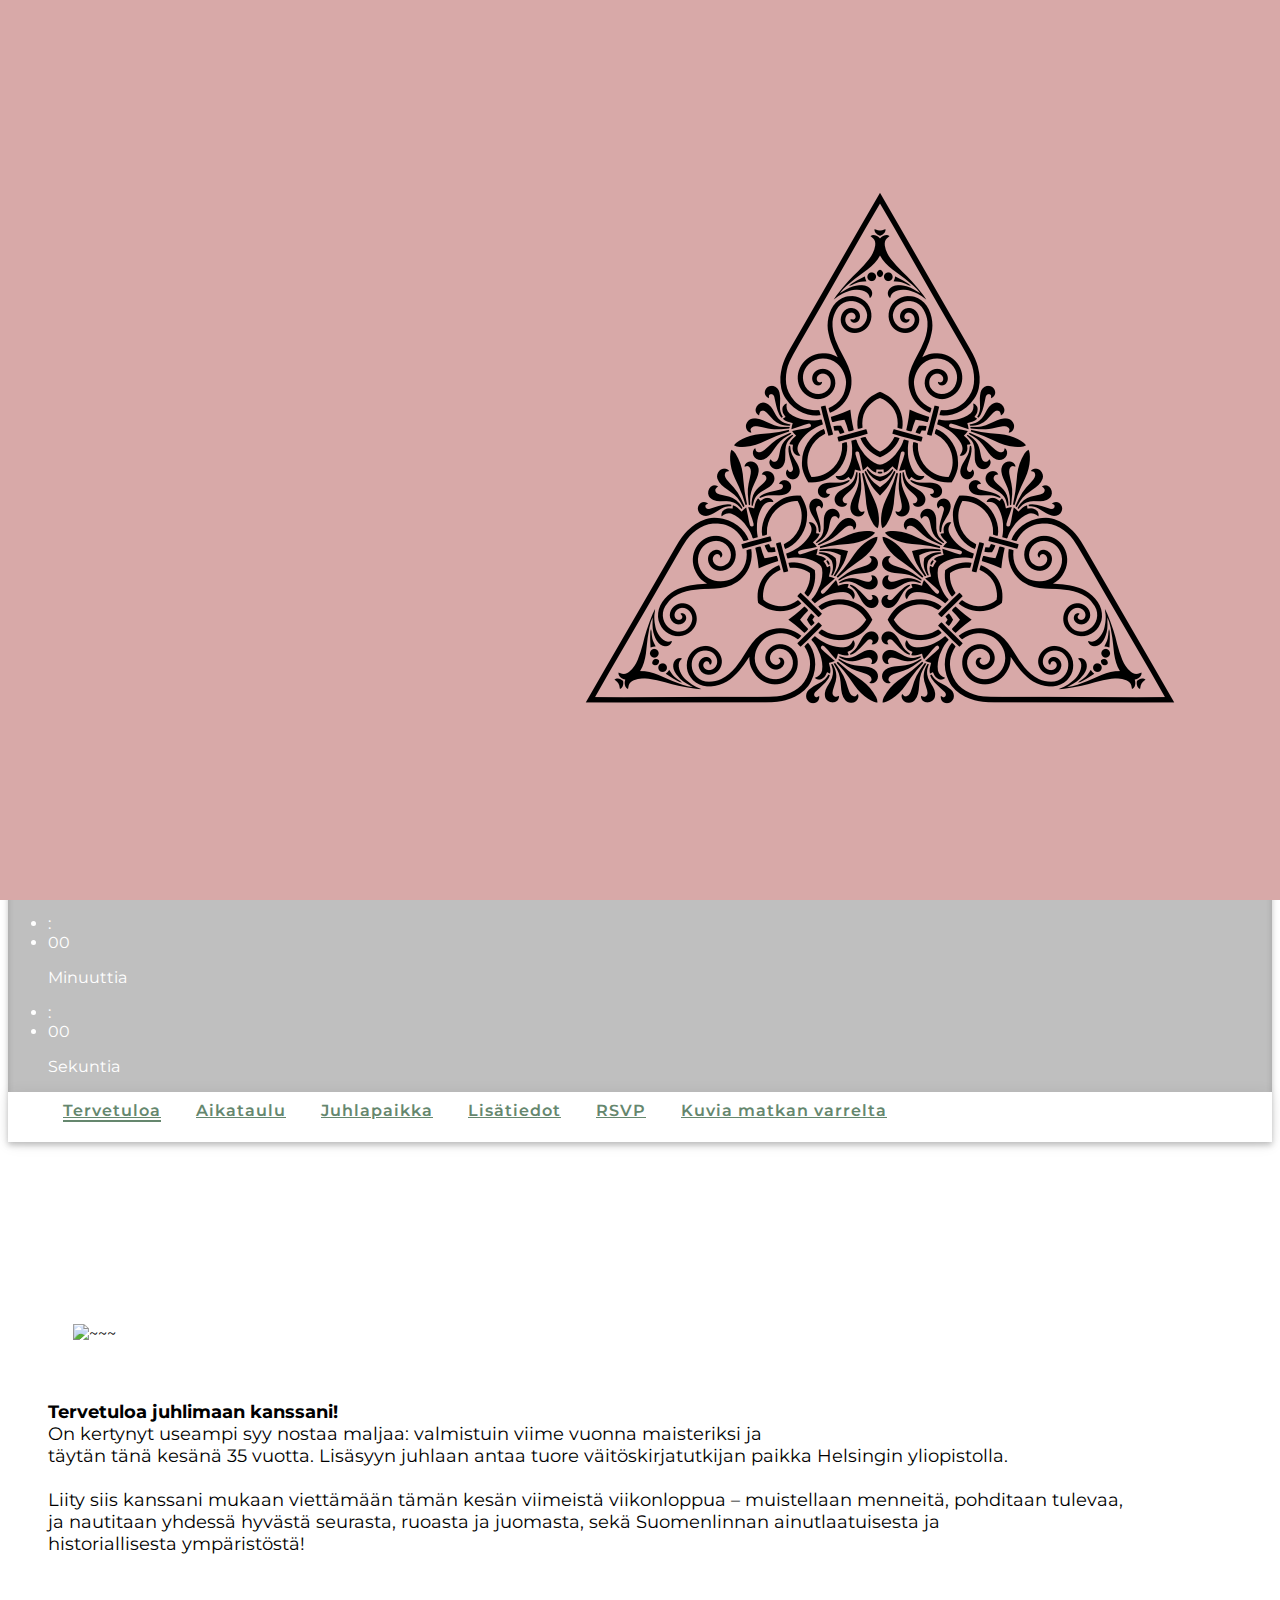
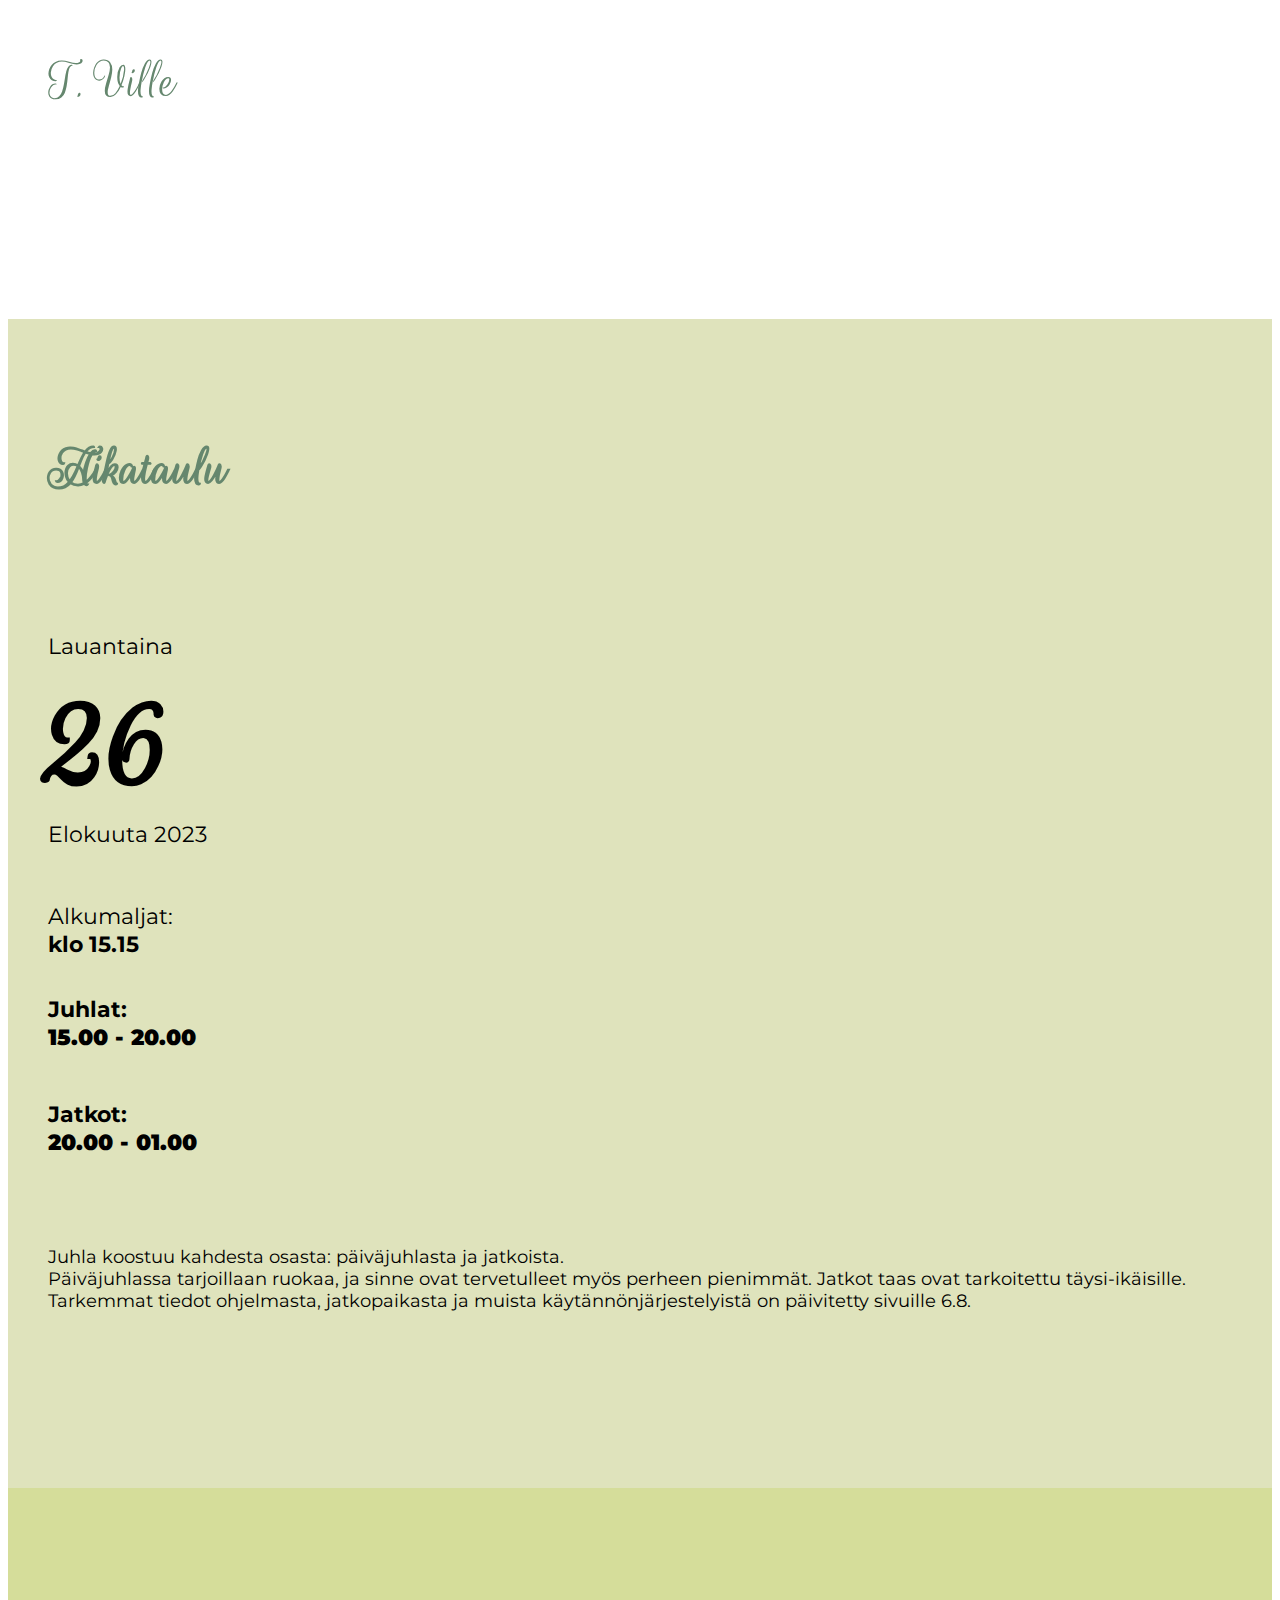
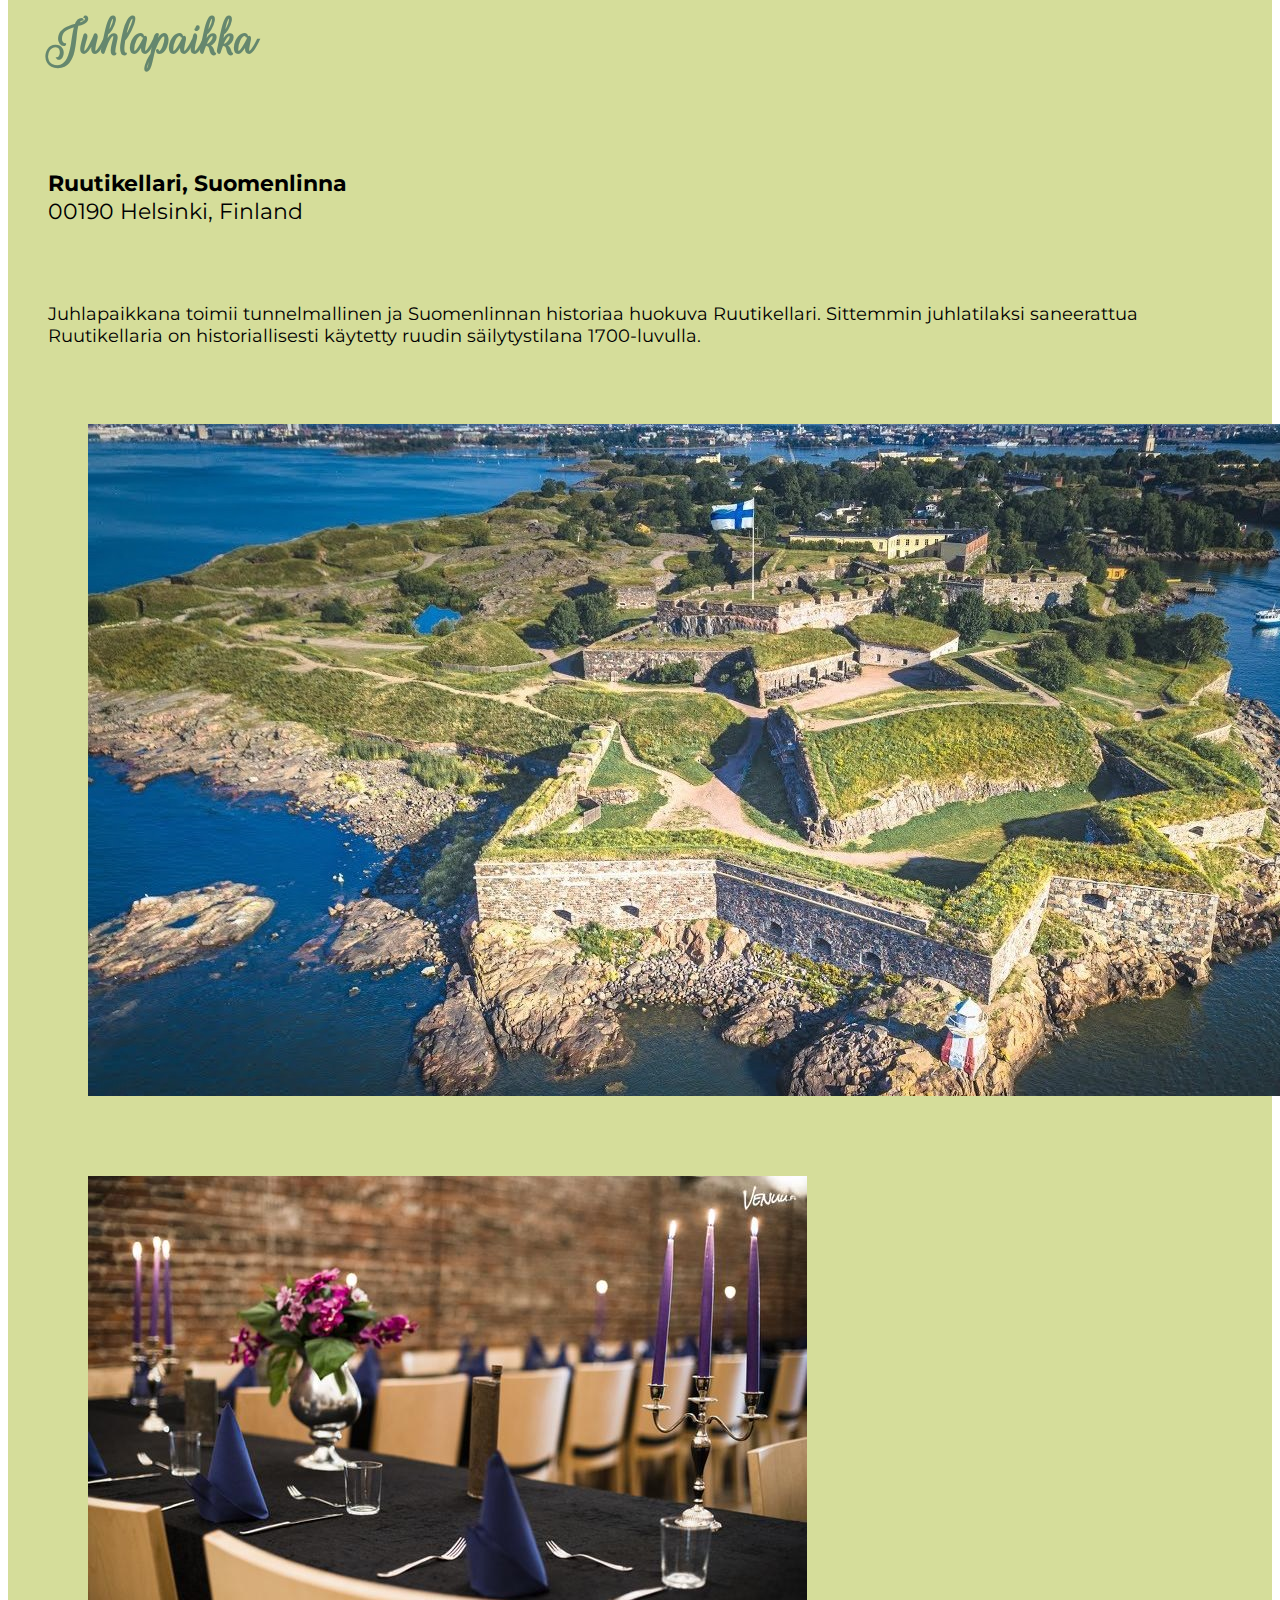
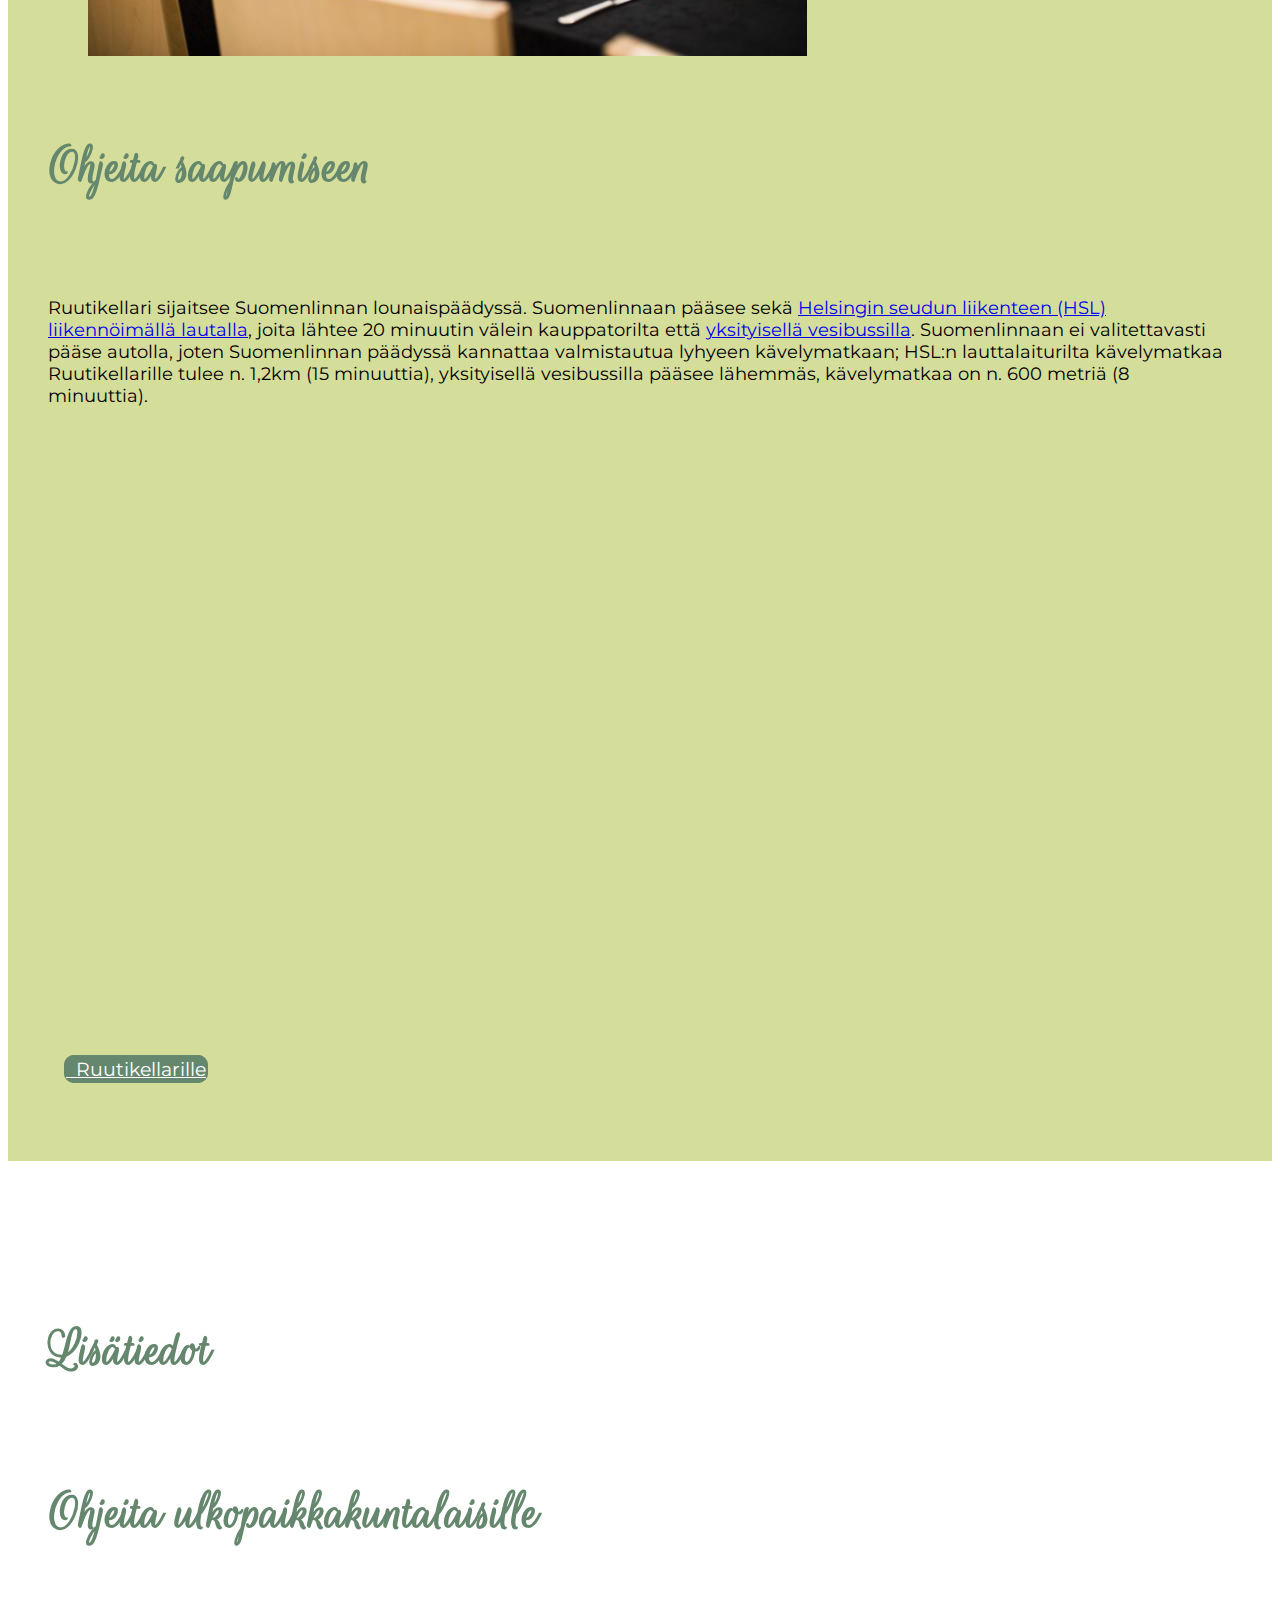
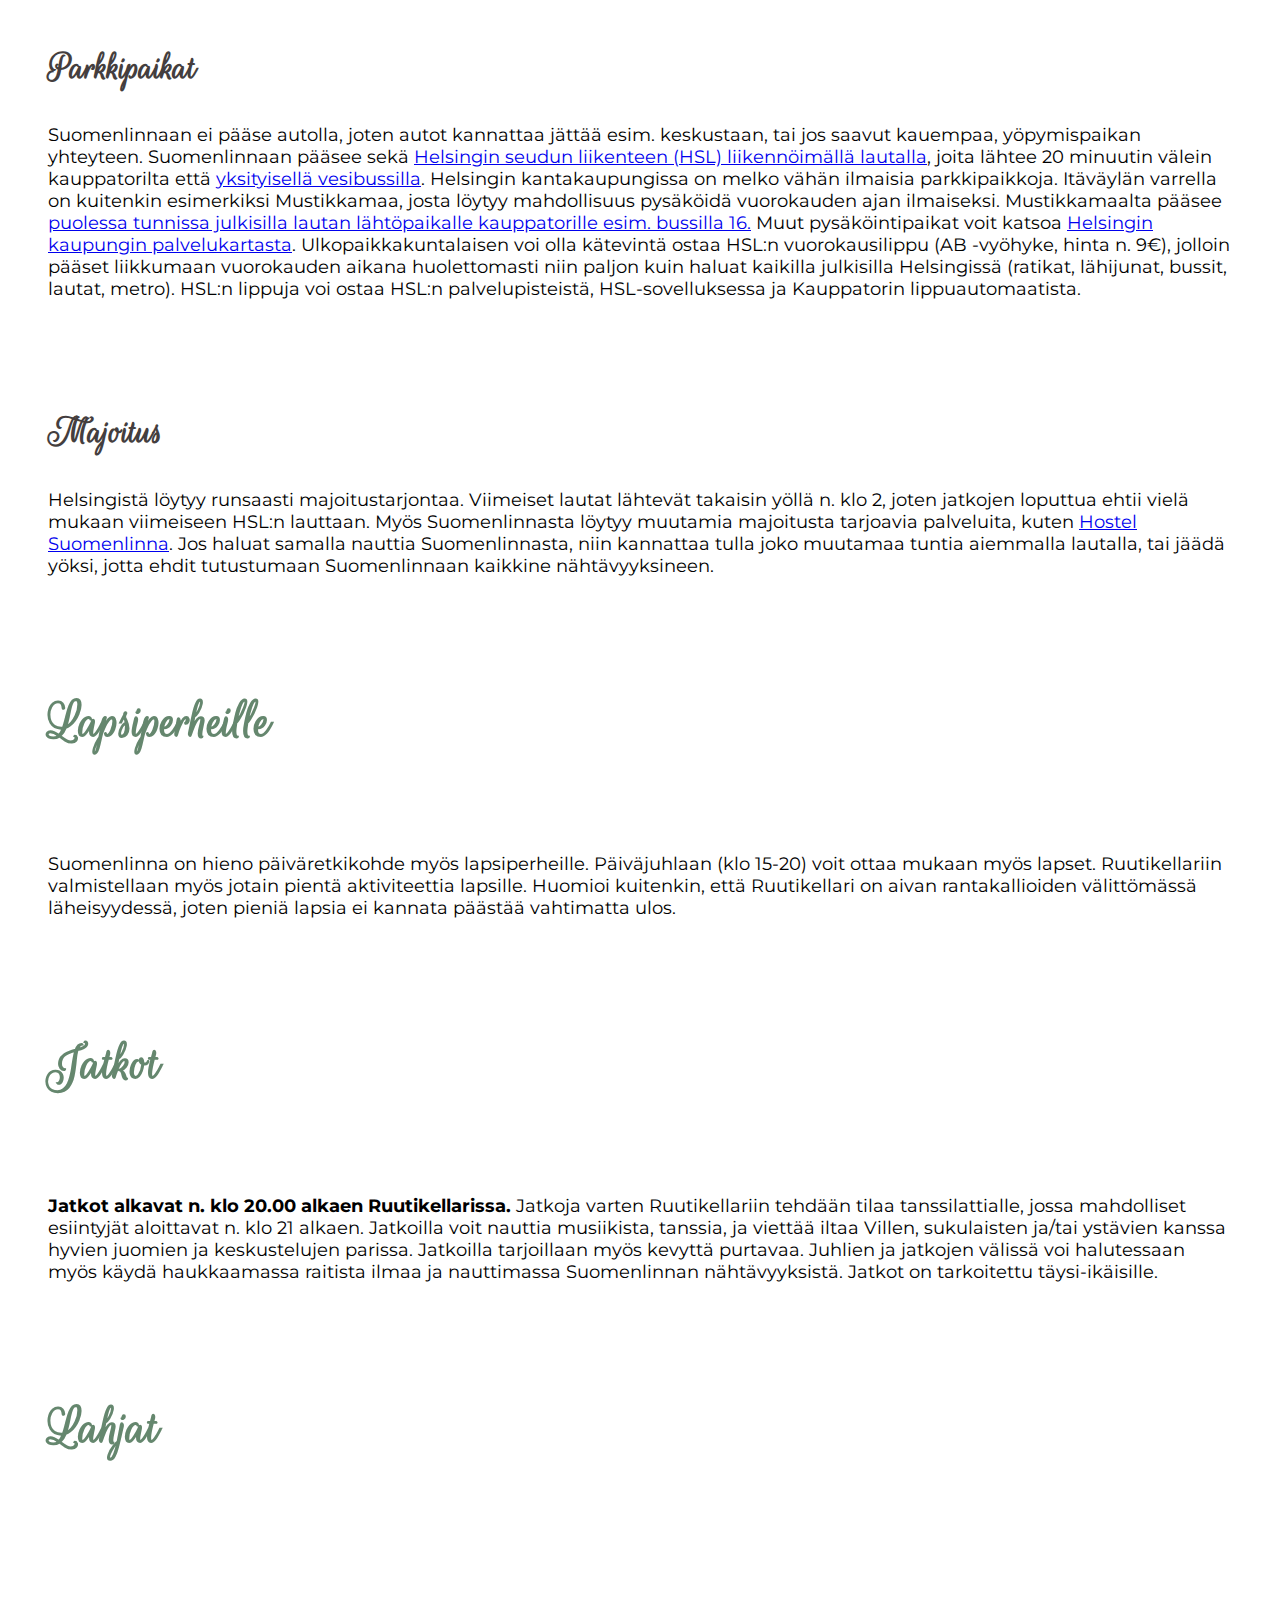
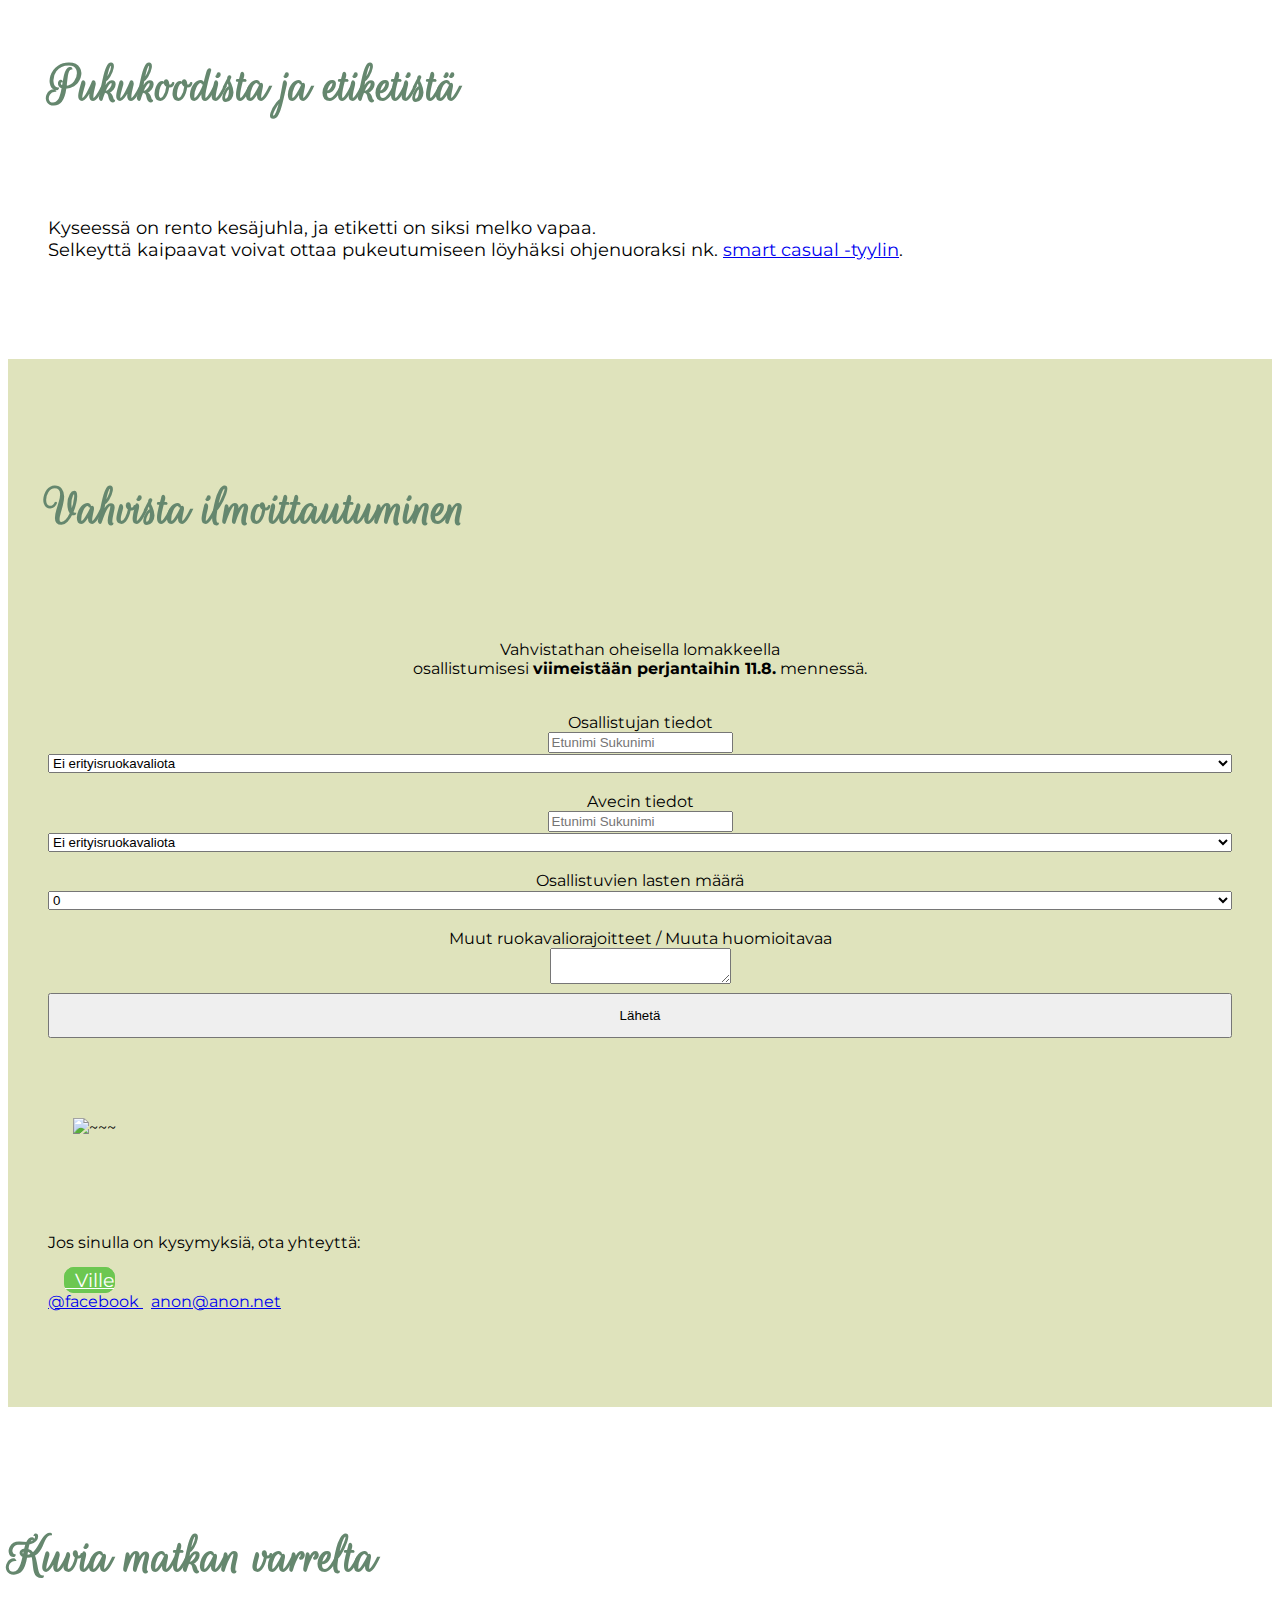
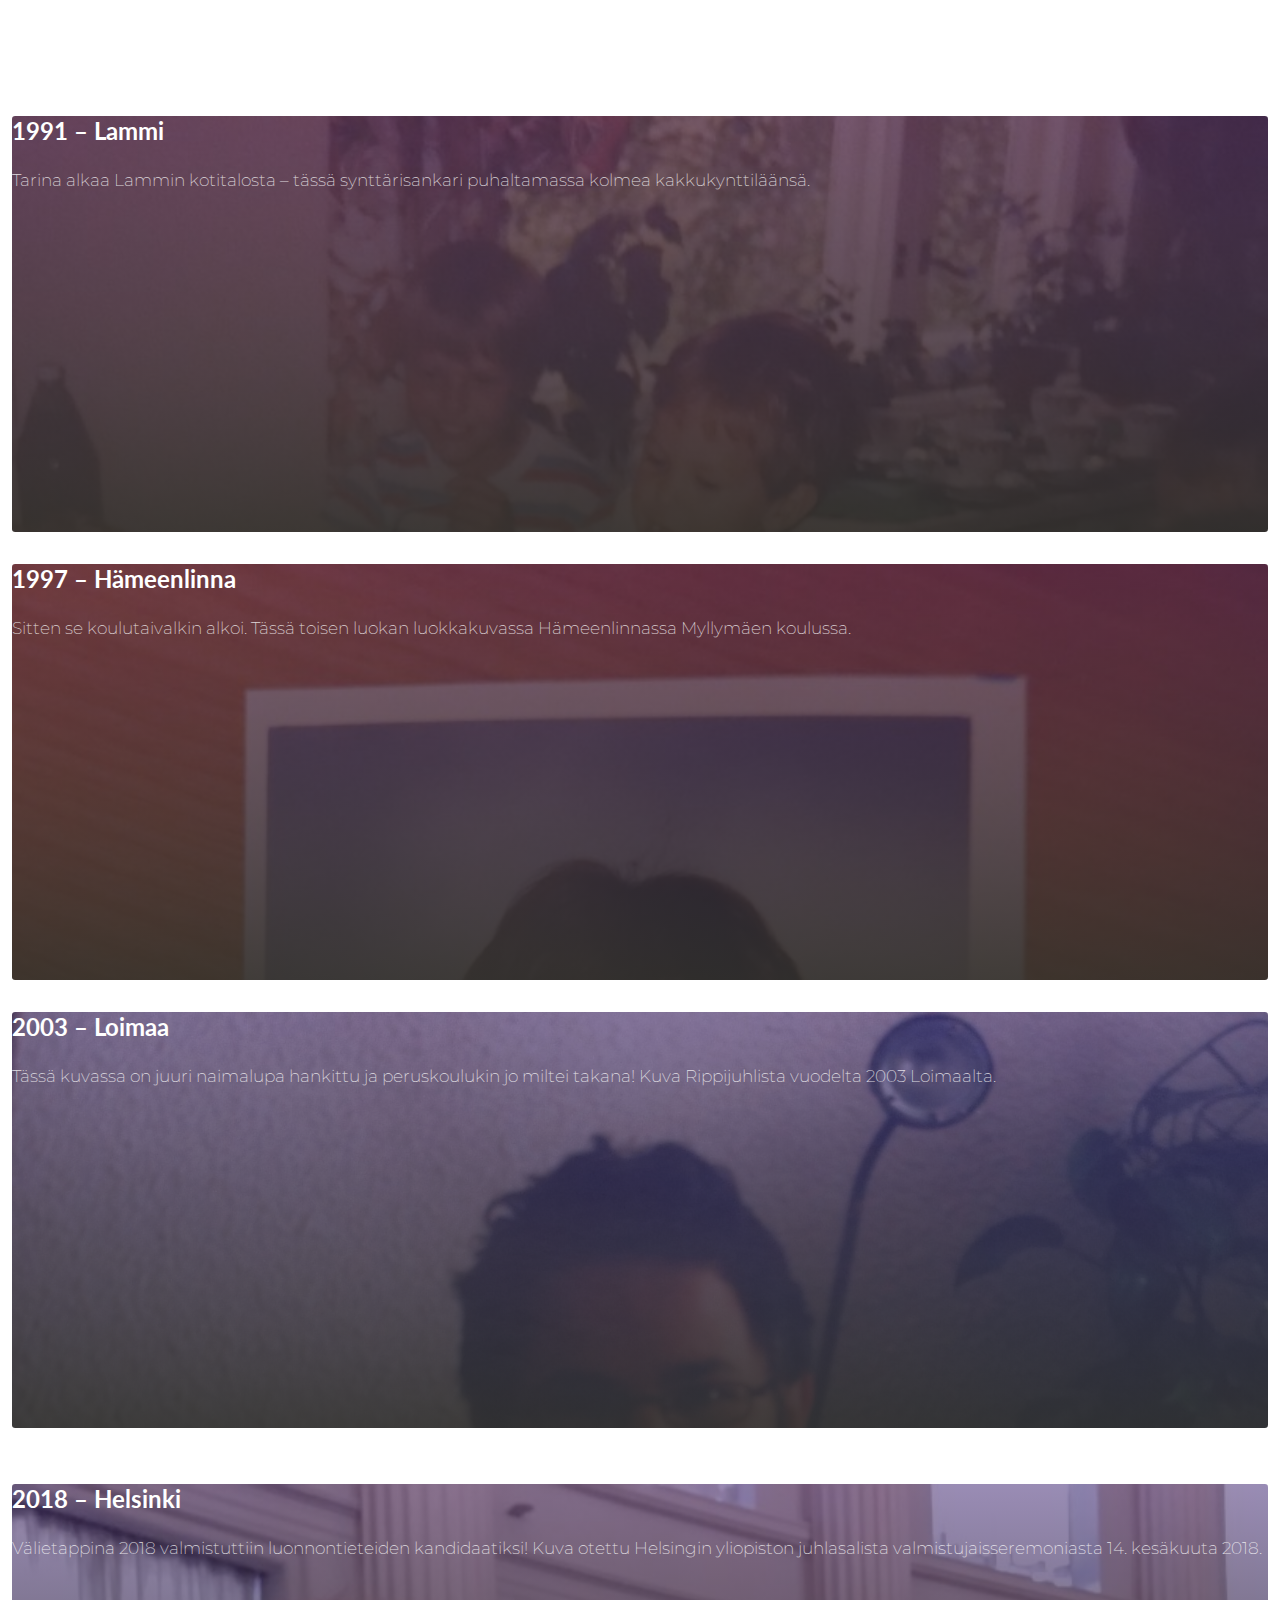
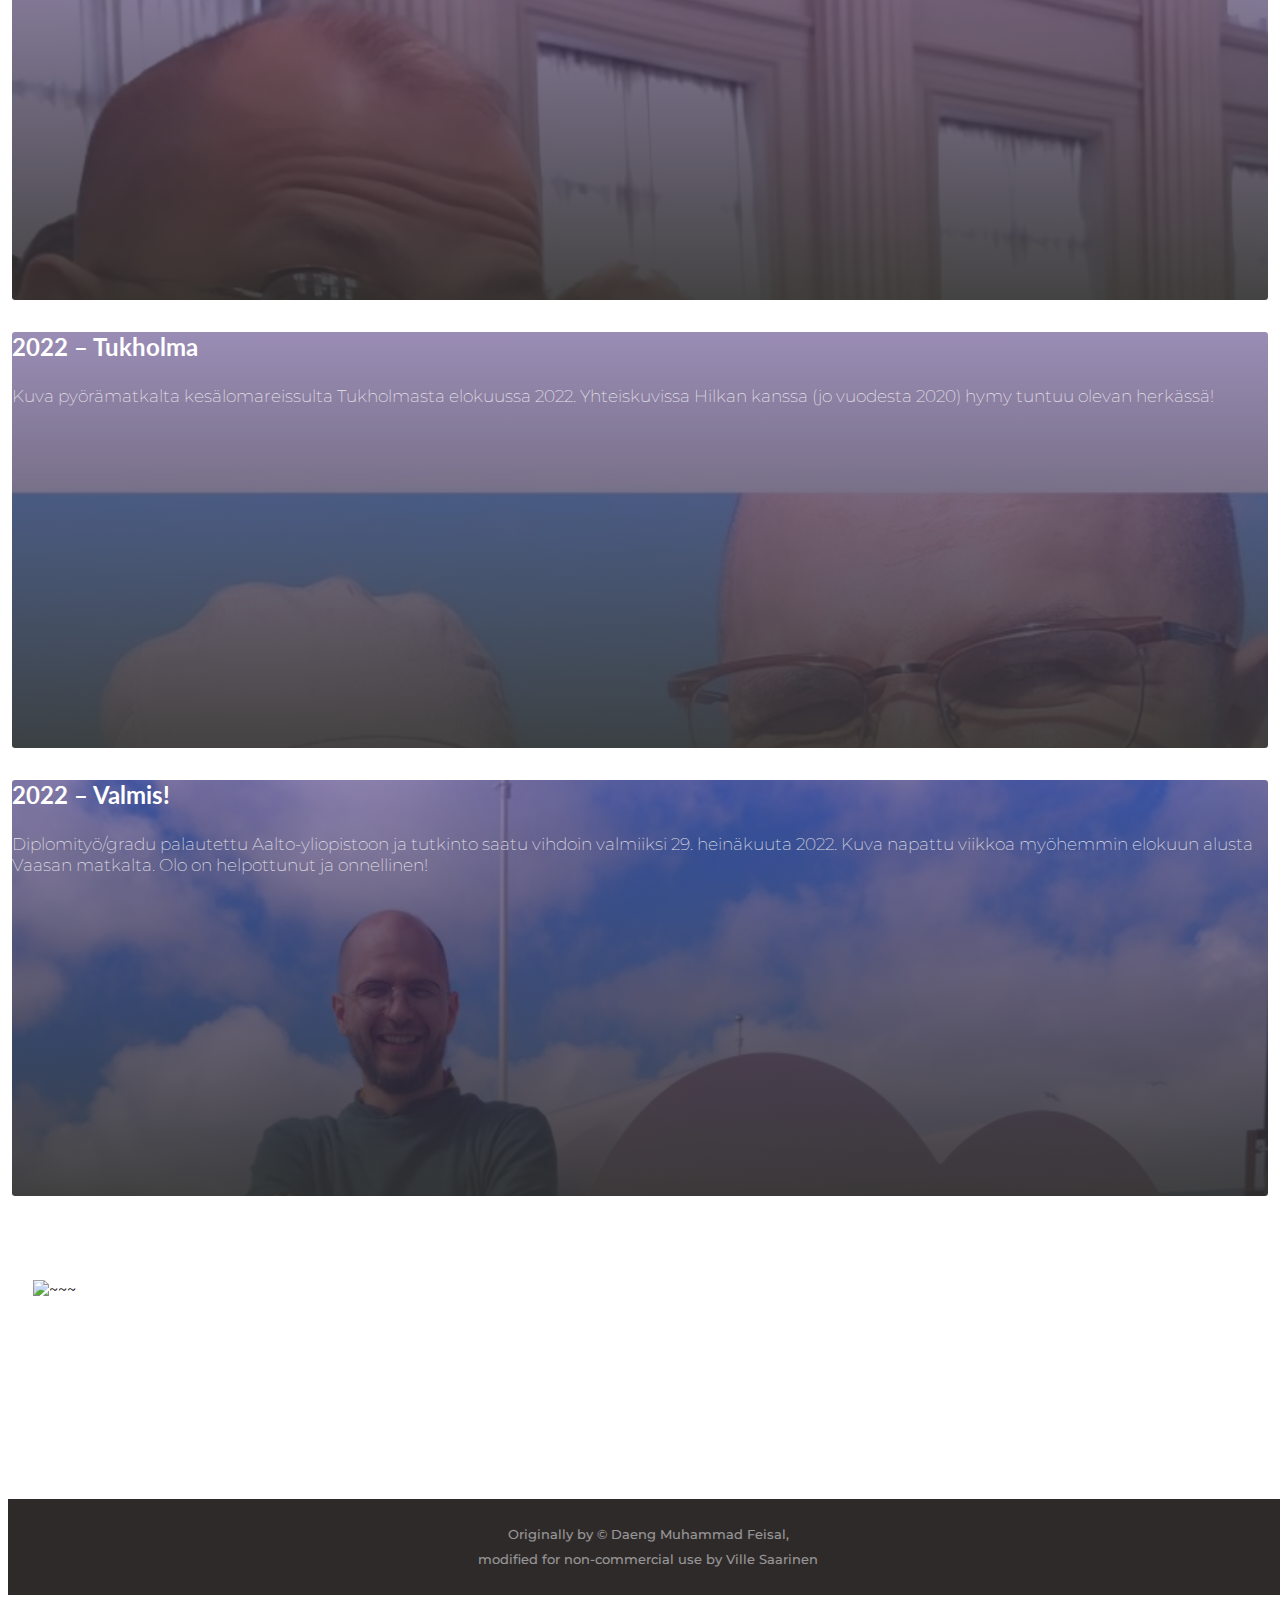
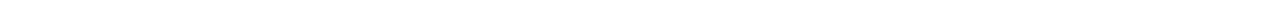
==== commit 87a6c92b: "My updates" ====
--- a/index.html
+++ b/index.html
@@ -5,10 +5,10 @@
     <meta name="theme-color" content="#BC8887" />
     <meta http-equiv="X-UA-Compatible" content="IE=edge" />
     <meta name="viewport" content="width=device-width, initial-scale=1" />
-    <title>Tämä on kutsu Villen 35v-valmistujaisjuhliin</title>
-
-    <meta property="og:title" content="Undangan Pernikahan Sherly & Daeng - Sabtu, 21 Maret 2020">
-    <meta property="og:description" content="Undangan Pernikahan Sherly & Daeng - Sabtu, 21 Maret 2020 di RM Pondok Kenanga, Jakasampurna Bekasi">
+    <title>Kutsu Villen 35v-valmistujaisjuhliin</title>
+
+    <meta property="og:title" content="Villen 35v-valmistujaisjuhlat - 26. elokuuta 2023">
+    <meta property="og:description" content="Sinut on kutsuttu mukaan Villen valmistujaisjuhliin 26. elokuuta.">
     <meta property="og:locale" content="id_ID" />
     <meta property="og:image" content="https://sherly.dae.ng/image/sherly-daeng-wedding-thumbnail.png">
     <meta property="og:url" content="http://sherly.dae.ng/index.html">
@@ -16,7 +16,7 @@
     <!-- Bulma Version 0.8.x-->
     <link rel="stylesheet" href="https://unpkg.com/bulma@0.8.0/css/bulma.min.css" />
     <link rel="stylesheet" href="https://unpkg.com/bulma-tooltip@0.1.5/dist/bulma-tooltip.min.css" />
-    <link rel="stylesheet" type="text/css" href="css/menikah.css" />
+    <link rel="stylesheet" type="text/css" href="css/styles.css" />
     <link rel="stylesheet" type="text/css" href="css/jquery.countdown.css" />
     <script
       src="https://kit.fontawesome.com/2828f7885a.js"
@@ -76,15 +76,19 @@
                   Juhlapaikka
                 </a>
               </div>
-
+              <div class="navbar-item">
+                <a class="navbar-item" href="#lisätiedot">
+                  Lisätiedot
+                </a>
+              </div>
+              <div class="navbar-item">
+                <a class="navbar-item" href="#rsvp">
+                  RSVP
+                </a>
+              </div>
               <div class="navbar-item">
                 <a class="navbar-item" href="#ville-kuvissa">
                   Kuvia matkan varrelta
-                </a>
-              </div>
-              <div class="navbar-item">
-                <a class="navbar-item" href="#rsvp">
-                  RSVP
                 </a>
               </div>
             </div>
@@ -95,7 +99,7 @@
         <div class="hero-body">
           <div class="container has-text-centered">
             <h1 class="subtitle">Sinut on kutsuttu</h1>
-            <h2 class="title">Villen 35v-<br>valmistujaiskemuihin</h2>
+            <h2 class="title main-title">Villen 35v-<br>valmistujaisjuhliin</h2>
             <h4 class="subtitle tempatAikataulu">
               Aikaa juhlaan
             </h4>
@@ -124,7 +128,7 @@
 
               $('#hitungmundur').countdown({
                 date: harih, // TODO Date format: 07/27/2017 15:00:00
-                offset: +7, // TODO Your Timezone Offset
+                offset: +3, // TODO Your Timezone Offset
                 day: 'Päivää',
                 days: 'Päivää'
               }, function () {
@@ -151,11 +155,13 @@
                     <a href="#Juhlapaikka">Juhlapaikka</a>
                   </li>
                   <li>
-                    <a href="#ville-kuvissa">Kuvia matkan varrelta</a>
+                    <a href="#lisätiedot">Lisätiedot</a>
                   </li>
-
                   <li>
                     <a href="#rsvp">RSVP</a>
+                  </li>
+                  <li>
+                    <a href="#ville-kuvissa">Kuvia matkan varrelta</a>
                   </li>
                 </ul>
               </div>
@@ -179,7 +185,7 @@
 
         <p class="bodytext" data-aos="fade-up" data-aos-easing="linear">
           <b>Tervetuloa juhlimaan kanssani!</b>
-          <br>Juhlissa ei ole vain yhtä, vaan kokonaiset kolme syytä nostaa maljaa: valmistuin viime vuonna maisteriksi,<br> täytin tänä kesänä 35 vuotta, ja sain kesäkuussa tiedon, että minut on hyväksytty Helsingin yliopistoon tekemään väitöskirjatutkimusta.
+          <br>On kertynyt useampi syy nostaa maljaa: valmistuin viime vuonna maisteriksi ja <br> täytän tänä kesänä 35 vuotta. Lisäsyyn juhlaan antaa tuore väitöskirjatutkijan paikka Helsingin yliopistolla.
           <br><br>
           Liity siis kanssani mukaan viettämään tämän kesän viimeistä viikonloppua – muistellaan menneitä, pohditaan tulevaa, <br> ja nautitaan yhdessä hyvästä seurasta, ruoasta ja juomasta, sekä Suomenlinnan ainutlaatuisesta ja <br>historiallisesta ympäristöstä! <br>
 
@@ -244,7 +250,7 @@
               <h1 class="Aikataulu is-larger has-text-centered">
                 Jatkot:
                 <br>
-                <strong>21.00 - 01.00 </strong>
+                <strong>20.00 - 01.00 </strong>
               </h1>
 
             </div>
@@ -255,7 +261,7 @@
                 <br>
                 Päiväjuhlassa tarjoillaan ruokaa, ja sinne ovat tervetulleet myös perheen pienimmät. Jatkot taas ovat tarkoitettu täysi-ikäisille.
                 <br>
-                Tarkemmat tiedot ohjelmasta, mahdollisesta jatkopaikasta ja muista käytännönjärjestelyistä päivitetään sivuille 6.8. mennessä.
+                Tarkemmat tiedot ohjelmasta, jatkopaikasta ja muista käytännönjärjestelyistä on päivitetty sivuille 6.8.
               </p>
             </div>
           </div>
@@ -285,8 +291,8 @@
 
               <br>
             </p>
-            <p class="bodytext has-text-centered">
-              Juhlapaikkana toimii tunnelmallinen ja Suomenlinnan historiaa huokuva Ruutikellari. Sittemmin juhlatilaksi saneerattua Ruutikellaria on historiallisesti käytetty Ruudin säilytystilana 1700-luvulla.
+            <p class="bodytext has-text-centered" data-aos="fade-up" data-aos-easing="linear">
+              Juhlapaikkana toimii tunnelmallinen ja Suomenlinnan historiaa huokuva Ruutikellari. Sittemmin juhlatilaksi saneerattua Ruutikellaria on historiallisesti käytetty ruudin säilytystilana 1700-luvulla.
               </p>
               <br>
             <div class="container">
@@ -301,13 +307,15 @@
                   </div>
                 </div>
                 <div class="container">
-
-                  <!-- <h4 class="has-text-centered title-foto">Muita tietoja</h4> -->
-                  <!-- <p class="bodytext">
-                    Suomenlinnaan pääsee sekä <a href="https://www.suomenlinna.fi/kavijalle/kulkuyhteydet/hsln-lautta/">Helsingin seudun liikenteen (HSL) liikennöimällä lautalla</a>, joita lähtee 20 minuutin välein kauppatorilta että <a href="https://www.suomenlinna.fi/kavijalle/kulkuyhteydet/vesibussi/">yksityisellä vesibussilla</a>. Suomenlinnaan ei valitettavasti pääse autolla, joten autot kannattaa jättää esim. keskustaan, tai jos saavut kauempaa, majapaikan yhteyteen.
-                  </p> -->
+                  <div class="column is-12 regular-section" data-aos="fade-up" data-aos-easing="linear">
+                    <h1 class="title has-text-centered section-title">Ohjeita saapumiseen</h1>
+                  </div>
+                  <p class="bodytext">
+                    <p class="bodytext has-text-centered" data-aos="fade-up" data-aos-easing="linear">
+                      Ruutikellari sijaitsee Suomenlinnan lounaispäädyssä. Suomenlinnaan pääsee sekä <a href="https://www.suomenlinna.fi/kavijalle/kulkuyhteydet/hsln-lautta/" target="_blank">Helsingin seudun liikenteen (HSL) liikennöimällä lautalla</a>, joita lähtee 20 minuutin välein kauppatorilta että <a href="https://www.suomenlinna.fi/kavijalle/kulkuyhteydet/vesibussi/" target="_blank">yksityisellä vesibussilla</a>. Suomenlinnaan ei valitettavasti pääse autolla, joten Suomenlinnan päädyssä kannattaa valmistautua lyhyeen kävelymatkaan; HSL:n lauttalaiturilta kävelymatkaa Ruutikellarille tulee n. 1,2km (15 minuuttia), yksityisellä vesibussilla pääsee lähemmäs, kävelymatkaa on n. 600 metriä (8 minuuttia).
+                    </p>
                   <br><br>
-                </div>
+
               </div>
           </div>
           <div class="section-map" data-aos="fade-up" data-aos-easing="linear">
@@ -317,106 +325,57 @@
           <div class="has-text-centered" data-aos="fade-up" data-aos-easing="linear">
             <a href="https://www.google.com/maps/dir//Ruutikellari,+00190+Helsinki,+Finland/@60.1418759,24.9802257,17z/data=!4m8!4m7!1m0!1m5!1m1!1s0x46920b8f6d1969c3:0x501675deee108440!2m2!1d24.9828006!2d60.1418733?entry=ttu" class="button btn-cta" target="_blank" data-aos="zoom-in">
               <i class="far fa-directions"></i>
-              &nbsp;&nbsp;Reittiohjeet
+              &nbsp;&nbsp;Ruutikellarille
             </a>
           </div>
+                <!-- End Juhlapaikka Content -->
+        </section>
+        <section class="section-light regular-section is-fullheight" id="lisätiedot">
+          <div class="container">
+          <br><br>
+          <div class="column is-12 regular-section" data-aos="fade-up" data-aos-easing="linear">
+            <h1 class="title has-text-centered section-title">Lisätiedot</h1>
+          </div>
+          <div class="column is-12 regular-section" data-aos="fade-up" data-aos-easing="linear">
+            <h1 class="title has-text-centered section-title">Ohjeita ulkopaikkakuntalaisille</h1>
+          </div>
+          <h2 class="has-text-centered">Parkkipaikat</h2>
+          <p class="bodytext has-text-centered" data-aos="fade-up" data-aos-easing="linear">
+            Suomenlinnaan ei pääse autolla, joten autot kannattaa jättää esim. keskustaan, tai jos saavut kauempaa, yöpymispaikan yhteyteen. Suomenlinnaan pääsee sekä <a href="https://www.suomenlinna.fi/kavijalle/kulkuyhteydet/hsln-lautta/" target="_blank">Helsingin seudun liikenteen (HSL) liikennöimällä lautalla</a>, joita lähtee 20 minuutin välein kauppatorilta että <a href="https://www.suomenlinna.fi/kavijalle/kulkuyhteydet/vesibussi/" target="_blank">yksityisellä vesibussilla</a>. Helsingin kantakaupungissa on melko vähän ilmaisia parkkipaikkoja. Itäväylän varrella on kuitenkin esimerkiksi Mustikkamaa, josta löytyy mahdollisuus pysäköidä vuorokauden ajan ilmaiseksi. Mustikkamaalta pääsee <a href="https://goo.gl/maps/yzXuRmLyARdP8TSY7" target="_blank">puolessa tunnissa julkisilla lautan lähtöpaikalle kauppatorille esim. bussilla 16.</a> Muut pysäköintipaikat voit katsoa <a href="https://www.hel.fi/fi/kaupunkiymparisto-ja-liikenne/pysakointi/pysakointipaikat-hinnat-ja-maksutavat" target="_blank">Helsingin kaupungin palvelukartasta</a>. Ulkopaikkakuntalaisen voi olla kätevintä ostaa HSL:n vuorokausilippu (AB -vyöhyke, hinta n. 9€), jolloin pääset liikkumaan vuorokauden aikana huolettomasti niin paljon kuin haluat kaikilla julkisilla Helsingissä (ratikat, lähijunat, bussit, lautat, metro). HSL:n lippuja voi ostaa HSL:n palvelupisteistä, HSL-sovelluksessa ja Kauppatorin lippuautomaatista.
+          </p>
+          <br><br><br>
+          <h2 class="has-text-centered">Majoitus</h2>
+          <p class="bodytext has-text-centered" data-aos="fade-up" data-aos-easing="linear">
+            Helsingistä löytyy runsaasti majoitustarjontaa. Viimeiset lautat lähtevät takaisin yöllä n. klo 2, joten jatkojen loputtua ehtii vielä mukaan viimeiseen HSL:n lauttaan. Myös Suomenlinnasta löytyy muutamia majoitusta tarjoavia palveluita, kuten <a href="https://www.hostelhelsinki.fi" target="_blank">Hostel Suomenlinna</a>. Jos haluat samalla nauttia Suomenlinnasta, niin kannattaa tulla joko muutamaa tuntia aiemmalla lautalla, tai jäädä yöksi, jotta ehdit tutustumaan Suomenlinnaan kaikkine nähtävyyksineen.
+          </p>
+          <br><br><br>
+
+          <div class="column is-12 regular-section" data-aos="fade-up" data-aos-easing="linear">
+            <h1 class="title has-text-centered section-title">Lapsiperheille</h1>
+          </div>
+          <p class="bodytext has-text-centered" data-aos="fade-up" data-aos-easing="linear">
+            Suomenlinna on hieno päiväretkikohde myös lapsiperheille. Päiväjuhlaan (klo 15-20) voit ottaa mukaan myös lapset. Ruutikellariin valmistellaan myös jotain pientä aktiviteettia lapsille. Huomioi kuitenkin, että Ruutikellari on aivan rantakallioiden välittömässä läheisyydessä, joten pieniä lapsia ei kannata päästää vahtimatta ulos.
+          </p>
+          <br><br><br>
+          <div class="column is-12 regular-section" data-aos="fade-up" data-aos-easing="linear">
+            <h1 class="title has-text-centered section-title">Jatkot</h1>
+          </div>
+          <p class="bodytext has-text-centered" data-aos="fade-up" data-aos-easing="linear">
+            <b>Jatkot alkavat n. klo 20.00 alkaen Ruutikellarissa.</b> Jatkoja varten Ruutikellariin tehdään tilaa tanssilattialle, jossa mahdolliset esiintyjät aloittavat n. klo 21 alkaen. Jatkoilla voit nauttia musiikista, tanssia, ja viettää iltaa Villen, sukulaisten ja/tai ystävien kanssa hyvien juomien ja keskustelujen parissa. Jatkoilla tarjoillaan myös kevyttä purtavaa. Juhlien ja jatkojen välissä voi halutessaan myös käydä haukkaamassa raitista ilmaa ja nauttimassa Suomenlinnan nähtävyyksistä. Jatkot on tarkoitettu täysi-ikäisille.
+          </p>
+          <br><br><br>
+          <div class="column is-12 regular-section" data-aos="fade-up" data-aos-easing="linear">
+            <h1 class="title has-text-centered section-title">Lahjat</h1>
+          </div>
+          <br><br><br>
+          <div class="column is-12 regular-section" data-aos="fade-up" data-aos-easing="linear">
+            <h1 class="title has-text-centered section-title">Pukukoodista ja etiketistä</h1>
+          </div>
+          <p class="bodytext has-text-centered" data-aos="fade-up" data-aos-easing="linear" data-aos="fade-up" data-aos-easing="linear">
+            Kyseessä on rento kesäjuhla, ja etiketti on siksi melko vapaa. <br> Selkeyttä kaipaavat voivat ottaa pukeutumiseen löyhäksi ohjenuoraksi nk. <a href="https://www.savonsanomat.fi/paikalliset/3231024" target="_blank">smart casual -tyylin</a>.
+          </p>
         </div>
       </section>
-      <!-- End Juhlapaikka Content -->
-
-      <!-- Begin Tentang Sherly and Daeng -->
-      <section class="section-light regular-section is-fullheight" id="ville-kuvissa">
-        <div class="container">
-          <div class="columns is-multiline">
-          <div class="column has-text-centered is-12 prolog">
-            <h1 class="title has-text-centered section-title" data-aos="fade-up" data-aos-easing="linear">Kuvia matkan varrelta</h1>
-
-
-
-          <!-- IMAGES -->
-        <div class=" tile">
-          <div class="tile is-ancestor">
-          <div class="tile is-parent">
-            <article class="tile is-child foto1 notification foto foto1" data-aos="fade-up" data-aos-easing="linear">
-              <div class="content">
-                <p class="title-foto">1991 – Lammi</p>
-                <p class="subtitle-foto">
-                  On sitä ennenkin juhlittu! Tässä 3v-synttärisankari ysärin alussa puhaltamassa omasta kakustaan kynttilöitä.
-                </p>
-              </div>
-            </article>
-          </div>
-          <div class="tile is-parent">
-            <article class="tile is-child notification foto foto2" data-aos="fade-up" data-aos-easing="linear">
-              <div class="content">
-                <p class="title-foto">
-                  1997 – Hämeenlinna
-                </p>
-                <p class="subtitle-foto">
-                  Toisen luokan luokkakuva Hämeenlinnasta Myllymäen koululta.
-                </p>
-              </div>
-            </article>
-          </div>
-          <div class="tile is-parent">
-            <article class="tile is-child notification foto foto3" data-aos="fade-up" data-aos-easing="linear">
-              <div class="content">
-                <p class="title-foto">
-                  2012 – Virrat
-                </p>
-                <p class="subtitle-foto">
-                  2011-2013 opiskelemassa musiikin tuottamista Tampereen ammattikorkeakoulussa.
-                </p>
-                <!-- <p class="title-foto">
-                  2013 – Jotunheimen
-                </p>
-                <p class="subtitle-foto">
-                  Vuonna 2013 seikkailemassa Norjan jylhissä maisemissa.
-                </p> -->
-              </div>
-            </article>
-          </div>
-        </div>
-      </div>
-      <div class="space24px"></div>
-      <div class="tile is-ancestor">
-        <div class="tile is-parent">
-          <article class="tile is-child notification foto foto4" data-aos="fade-up" data-aos-easing="linear">
-            <div class="content">
-              <p class="title-foto">2003 – Loimaa</p>
-              <p class="subtitle-foto">Nuoruusvuosia vietettiin Loimaalla – tässä Rippikuvassa vuonna 2003.</p>
-            </div>
-          </article>
-        </div>
-        <div class="tile is-parent">
-          <article class="tile is-child notification foto foto5" data-aos="fade-up" data-aos-easing="linear">
-            <div class="content">
-              <p class="title-foto">2022 – Vaasa</p>
-              <p class="subtitle-foto">Diplomityö/gradu vihdoin palautettu ja tutkinto saatu valmiiksi pitkän opiskelurupeaman jälkeen heinäkuussa 2022. Kuva napattu elokuun alusta Vaasan matkalta. Olo on helpottunut ja tyytyväinen!</p>
-            </div>
-          </article>
-        </div>
-        <div class="tile is-parent">
-          <article class="tile is-child notification foto foto6" data-aos="fade-up" data-aos-easing="linear">
-            <div class="content">
-              <p class="title-foto">2022 – Tukholma</p>
-              <p class="subtitle-foto">Vuodesta 2020 alkaen kumppani Hilkka on löytynyt rinnalta onnea tuomasta. Kuva napattiin kesälomareissulta Tukholman Skinnarviksbergetiltä elokuussa 2022. Yhteiskuvissa hymy tuntuu olevan herkässä! </p>
-            </div>
-          </article>
-        </div>
-      </div>
-          <!-- IMAGES -->
-          <div class="space40px"></div>
-            <div data-aos="fade-up" data-aos-easing="linear">
-              <img src="image/divider-leaves.png" class="divider has-vertically-align" alt="~~~">
-            </div>
-            <div class="space40px"></div>
-            <div class="space40px"></div>
-
-          </div>
-        </div>
-      </section>
-      <!-- End Tentang Sherly dan Daeng -->
 
       <!-- Begin RSVP Content -->
       <section class="section-dark contact" id="rsvp">
@@ -429,35 +388,72 @@
               <center>
               <div class="column is-8">
                 <p class="h2 subtitle">
-                  <b>Vahvistathan oheisella lomakkeella <br> osallistumisesi viimeistään 11.8.</b> mennessä.
+                  Vahvistathan oheisella lomakkeella <br> osallistumisesi <b>viimeistään perjantaihin 11.8.</b> mennessä.
                 </p>
                 <br>
               </div>
               <div class="column is-6 prolog has-text-centered" data-aos="fade-up" data-aos-easing="linear">
                 <form name="rsvp-form" method="POST" data-netlify="true">
                   <input type="hidden" name="form-name" value="rsvp-form" />
+                    <div class="field">
+                      <label class="label">Osallistujan tiedot</label>
+                      <div class="control">
+                        <input class="input" type="text" name="name" placeholder="Etunimi Sukunimi" required>
+                      </div>
+                    </div>
+                    <div class= "field">
+                      <div class= "control">
+                        <div class= "select" style="width: 100%;">
+                          <select name= "dietary" style="width: 100%;">
+                            <option value= "none">Ei erityisruokavaliota</option>
+                            <option value= "vegetarian">Kasvisruokavalio</option>
+                            <option value= "vegan">Vegaaninen ruokavalio</option>
+                            <option value= "gluten-free">Gluteeniton ruokavalio</option>
+                            <option value= "lactose-free">Laktoositon ruokavalio</option>
+                          </select>
+                        </div>
+                      </div>
+                    </div>
+                  <br>
                   <div class="field">
-                    <label class="label">Nimi</label>
+                    <label class="label">Avecin tiedot</label>
                     <div class="control">
-                      <input class="input" type="text" name="name" required>
+                      <input class="input" type="form-name2" name="name2" placeholder="Etunimi Sukunimi">
                     </div>
                   </div>
-                  <div class="field">
-                    <label class="label">Avecin nimi</label>
-                    <div class="control">
-                      <input class="input" type="form-name2" name="name2" required>
+
+                  <div class= "field">
+                    <div class= "control">
+                      <div class= "select" style="width: 100%;">
+                        <select name= "dietary2" style="width: 100%;">
+                          <option value= "none">Ei erityisruokavaliota</option>
+                          <option value= "vegetarian">Kasvisruokavalio</option>
+                          <option value= "vegan">Vegaaninen ruokavalio</option>
+                          <option value= "gluten-free">Gluteeniton ruokavalio</option>
+                          <option value= "lactose-free">Laktoositon ruokavalio</option>
+                        </select>
+                      </div>
                     </div>
                   </div>
-                  <div class="field">
+                  <br>
+                  <div class= "field">
                     <label class="label">Osallistuvien lasten määrä</label>
-                    <div class="control">
-                      <input class= "input" type= "number" name= "guests" min= 1 required>
+                    <div class= "control">
+                      <div class= "select" style="width: 100%;">
+                        <select name= "n_children" style="width: 100%;">
+                          <option value= "0">0</option>
+                          <option value= "1">1</option>
+                          <option value= "2">2</option>
+                          <option value= "2">3</option>
+                        </select>
+                      </div>
                     </div>
                   </div>
+                  <br>
                   <div class= "field">
-                    <label class= "label">Ruokavalio / Allergiat / Muuta huomioitavaa</label>
+                    <label class= "label">Muut ruokavaliorajoitteet / Muuta huomioitavaa</label>
                     <div class= "control">
-                      <textarea class= "textarea" name= "dietary"></textarea>
+                      <textarea class= "textarea" name= "other"></textarea>
                     </div>
                   </div>
                   <div class= "field">
@@ -474,17 +470,17 @@
               <p class="h2 subtitle" data-aos="fade-up" data-aos-easing="linear">
                 Jos sinulla on kysymyksiä, ota yhteyttä:
                 <div>
-                  <a href="https://api.whatsapp.com/send?phone=358407583734&text=Hei%20Ville,%20minulla%20olisi%20seuraava%20kysymys%20juhliin%20liittyen&source=&data=" class="button btn-whatsapp" target="_blank" data-aos="zoom-in">
+                  <a href="https://api.whatsapp.com/send?phone=358507958298text=Hei%20Ville,%20minulla%20olisi%20seuraava%20kysymys%20juhliin%20liittyen&source=&data=" class="button btn-whatsapp" target="_blank" data-aos="zoom-in">
                   <i class="fab fa-whatsapp"></i>
                   &nbsp;&nbsp;Ville
                   </a>
                 </div>
-                <a class="facebook":" href="https://facebook.com/villitys" target="_blank" alt="Facebook Ville">
+                <a class="facebook":" href="https://facebook.com/anon192050" target="_blank" alt="Facebook Ville">
                   <i class="fab fa-facebook"></i> @facebook
                 </a>
                 &nbsp
-                <a class="Email" href="mailto:ville.saarinen@tuta.io" target="_blank" alt="Lähetä sähköpostia Villelle">
-                  <i class="fab fa-mail"></i> ville.saarinen@tuta.io
+                <a class="Email" href="mailto:anon@anon.net" target="_blank" alt="Lähetä sähköpostia Villelle">
+                  <i class="fab fa-mail"></i>anon@anon.net
                 </a>
               </p>
 
@@ -494,14 +490,106 @@
         </div>
       </section>
       <!-- End RSVP Content -->
+          <!-- Begin Tentang Sherly and Daeng -->
+          <section class="section-light regular-section is-fullheight" id="ville-kuvissa">
+            <div class="container">
+              <div class="columns is-multiline">
+              <div class="column has-text-centered is-12 prolog">
+                <h1 class="title has-text-centered section-title" data-aos="fade-up" data-aos-easing="linear">Kuvia matkan varrelta</h1>
+
+
+
+              <!-- IMAGES -->
+            <div class=" tile">
+              <div class="tile is-ancestor">
+              <div class="tile is-parent">
+                <article class="tile is-child foto1 notification foto foto1" data-aos="fade-up" data-aos-easing="linear">
+                  <div class="content">
+                    <p class="title-foto">1991 – Lammi</p>
+                    <p class="subtitle-foto">
+                      Tarina alkaa Lammin kotitalosta – tässä synttärisankari puhaltamassa kolmea kakkukynttiläänsä.
+                    </p>
+                  </div>
+                </article>
+              </div>
+              <div class="tile is-parent">
+                <article class="tile is-child notification foto foto2" data-aos="fade-up" data-aos-easing="linear">
+                  <div class="content">
+                    <p class="title-foto">
+                      1997 – Hämeenlinna
+                    </p>
+                    <p class="subtitle-foto">
+                      Sitten se koulutaivalkin alkoi. Tässä toisen luokan luokkakuvassa Hämeenlinnassa Myllymäen koulussa.
+                    </p>
+                  </div>
+                </article>
+              </div>
+              <div class="tile is-parent">
+                <article class="tile is-child notification foto foto3" data-aos="fade-up" data-aos-easing="linear">
+                  <div class="content">
+                    <div class="content">
+                      <p class="title-foto">2003 – Loimaa</p>
+                      <p class="subtitle-foto">Tässä kuvassa on juuri naimalupa hankittu ja peruskoulukin jo miltei takana! Kuva Rippijuhlista vuodelta 2003 Loimaalta.</p>
+                    </div>
+                  </div>
+                </article>
+              </div>
+            </div>
+          </div>
+          <div class="space24px"></div>
+          <div class="tile is-ancestor">
+            <div class="tile is-parent">
+              <article class="tile is-child notification foto foto4" data-aos="fade-up" data-aos-easing="linear">
+                <p class="title-foto">
+                  2018 – Helsinki
+                </p>
+                <p class="subtitle-foto">
+                  Välietappina 2018 valmistuttiin luonnontieteiden kandidaatiksi! Kuva otettu Helsingin yliopiston juhlasalista valmistujaisseremoniasta 14. kesäkuuta 2018.
+                </p>
+
+              </article>
+            </div>
+            <div class="tile is-parent">
+              <article class="tile is-child notification foto foto6" data-aos="fade-up" data-aos-easing="linear">
+                <div class="content">
+                  <p class="title-foto">2022 – Tukholma</p>
+                  <p class="subtitle-foto">Kuva pyörämatkalta kesälomareissulta Tukholmasta elokuussa 2022. Yhteiskuvissa Hilkan kanssa (jo vuodesta 2020) hymy tuntuu olevan herkässä! </p>
+                </div>
+              </article>
+            </div>
+            <div class="tile is-parent">
+              <article class="tile is-child notification foto foto5" data-aos="fade-up" data-aos-easing="linear">
+                <div class="content">
+                  <p class="title-foto">2022 – Valmis!</p>
+                  <p class="subtitle-foto">Diplomityö/gradu palautettu Aalto-yliopistoon ja tutkinto saatu vihdoin valmiiksi 29. heinäkuuta 2022. Kuva napattu viikkoa myöhemmin elokuun alusta Vaasan matkalta. Olo on helpottunut ja onnellinen!</p>
+                </div>
+              </article>
+            </div>
+          </div>
+              <!-- IMAGES -->
+              <div class="space40px"></div>
+                <div data-aos="fade-up" data-aos-easing="linear">
+                  <img src="image/divider-leaves.png" class="divider has-vertically-align" alt="~~~">
+                </div>
+                <div class="space40px"></div>
+                <div class="space40px"></div>
+
+              </div>
+            </div>
+          </section>
+          <!-- End Tentang Sherly dan Daeng -->
+
+
     </div>
+
+
     <!-- End Main Content -->
 
     <!-- Begin Footer -->
     <div class="footer">
       <div class="container">
         <a href="https://github.com/daengdoang/daeng-sherly-menikah" class="has-vertically-align">
-          <p class="has-vertically-align">Originally by &copy Daeng Muhammad Feisal, modified for non-commercial use by Ville Saarinen</p>
+          <p class="has-vertically-align" style="opacity: 0.5;">Originally by &copy Daeng Muhammad Feisal, <br>modified for non-commercial use by Ville Saarinen</p>
         </a>
       </div>
     </div>
--- a/css/styles.css
+++ b/css/styles.css
@@ -0,0 +1,674 @@
+@import url("https://fonts.googleapis.com/css?family=Lato|Montserrat|Rouge+Script");
+.has-vertically-aligned-content {
+  display: flex;
+  flex-direction: column;
+  justify-content: center;
+}
+
+* {
+  box-sizing: border-box;
+}
+
+html {
+  font-family: 'Montserrat', Tahoma, sans-serif;
+  width: 100%;
+  min-height: 100%;
+}
+
+.header-wrapper {
+  padding-bottom: 30px;
+}
+
+.navbar-item {
+  line-height: 38px;
+  font-weight: 600;
+  letter-spacing: 1px;
+  font-size: 1rem;
+}
+
+.navbar-burger {
+  color: #eeefff;
+}
+
+.navbar-item.is-active{
+  border-bottom: 2px solid #65876e;
+}
+
+.a.navbar-item{
+  font-color: #65876e;
+}
+
+
+.hero {
+  background: linear-gradient(rgba(90, 67, 67, 0.65), rgba(153, 110, 109, 0.35)), rgba(0, 0, 0, 0.25) url("../image/background.jpg") no-repeat;
+  background-attachment: fixed;
+  background-size: cover;
+  color: white;
+  box-shadow: inset 0 3px 6px rgba(0, 0, 0, 0.16), 0 3px 6px rgba(0, 0, 0, 0.23);
+  font-family: 'Montserrat', sans-serif;
+}
+
+
+
+.hero .title {
+  font-family: 'Rouge Script', sans-serif;
+  font-weight: 700;
+  transform: rotate(-2deg);
+  font-size: 5rem;
+  padding-bottom: 5px;
+  color: whitesmoke;
+}
+
+.hero .subtitle {
+  padding: 35px;
+  color: whitesmoke;
+  font-size: 1.3rem;
+}
+
+.hero .tempatwaktu {
+  padding-top: 35px;
+  font-size: 1.3rem;
+
+}
+
+.hero .hero-foot {
+  height: 50px;
+  background: white;
+  box-shadow: 0 2px 15px rgba(0, 0, 0, 0.082);
+}
+
+@media (max-width: 599px) {
+  .hero .hero-foot {
+    display: none;
+  }
+
+  .main-title {
+    font-size: 3.5rem !important;
+  }
+}
+
+.hero .hero-foot .hero-foot--wrapper {
+  margin: 7px auto;
+  height: 50px;
+}
+
+.hero .hero-foot .hero-foot--wrapper .hero-menu-desktop {
+  line-height: 38px;
+  font-weight: 600;
+  letter-spacing: 1px;
+  font-size: 1rem;
+}
+
+.hero .hero-foot .hero-foot--wrapper .hero-menu-desktop ul li {
+  display: inline-block;
+  padding-right: 15px;
+  padding-left: 15px;
+}
+
+.hero .hero-foot .hero-foot--wrapper .hero-menu-desktop ul li.is-active a {
+  border-bottom: 2px solid #65876e;
+}
+
+.hero .hero-foot .hero-foot--wrapper .hero-menu-desktop ul li a {
+  color: #65876e;
+}
+
+.hero .hero-foot .hero-foot--wrapper .hero-menu-desktop ul li a:hover {
+  color: #65876e;
+  transition: all .2s ease-in-out;
+  border-bottom: 2px solid #2e2a2a;
+}
+
+
+.space40px{
+  height: 40px;
+}
+
+.space24px{
+  height: 24px;
+}
+
+.main-content {
+  padding-top: 2rem;
+  color: #000;
+  font-family: 'Montserrat', sans-serif;
+}
+
+.main-content .section-dark {
+  background-color: #dfe3bc;
+  padding: 80px 40px;
+}
+
+.main-content .section-darker {
+  background-color: #d5dd9a;
+  padding: 80px 40px;
+}
+
+.main-content .section-dark.resume {
+  height: 400px;
+  padding-top: 60px;
+
+}
+
+@media (max-width: 599px) {
+  .main-content .section-dark.resume {
+    padding-top: 75px;
+  }
+}
+
+.main-content .section-dark.resume .title {
+  padding: 20px;
+}
+
+.main-content .section-dark.resume button {
+  border: 2px solid #65876e;
+  background: white;
+  color: #65876e;
+  height: 50px;
+  width: 250px;
+  font-size: 1rem;
+  text-transform: uppercase;
+}
+
+.main-content .section-dark.resume .fa-download {
+  color: #65876e;
+}
+
+.main-content .section-dark.my-work {
+  padding: 80px 40px;
+}
+
+.main-content .section-cashbac {
+  background-color: rgb(238, 250, 253);
+  padding: 80px 40px;
+}
+
+@media (max-width: 599px) {
+  .main-content .section-dark.foto-foto {
+    padding: 75px 20px;
+  }
+}
+
+.main-content .section-dark.foto-foto .foto-item {
+  margin-bottom: 1rem;
+  -webkit-transition: all .1s ease-in-out;
+  transition: all .1s ease-in-out;
+  border-radius: 5px;
+  background-size: cover;
+  background-repeat: no-repeat;
+  box-shadow: 0 5px 20px rgba(14, 25, 80, 0.3);
+}
+
+.main-content .section-dark.my-work .work-item:hover {
+  -webkit-transform: scale(1.055) translateY(-2px);
+  transform: scale(1.055) translateY(-2px);
+  -webkit-box-shadow: 0 2px 25px 0 rgba(30, 30, 30, 0.1);
+  box-shadow: 0 2px 25px 0 rgba(30, 30, 30, 0.1);
+}
+
+.section-map {
+  padding: 0 0 0 0 ;
+}
+
+.main-content .section-light {
+  padding: 80px 40px;
+}
+
+.main-content .section-light.regular-section {
+  padding-bottom: 80px;
+}
+
+.main-content .section-light.regular-section .is-larger {
+  font-size: 1.2rem;
+}
+
+@media (max-width: 599px) {
+  .main-content .section-light.regular-section .about-links {
+    text-align: center;
+  }
+}
+
+.main-content .section-light.regular-section .right-image img {
+  border-radius: 11px;
+  margin: 20px;
+  box-shadow: 0 5px 20px rgba(14, 25, 80, 0.3);
+}
+
+@media (max-width: 599px) {
+  .main-content .section-light.regular-section .right-image img {
+    margin: auto;
+  }
+}
+
+.main-content .section-light.skills {
+  padding: 100px;
+}
+
+@media (max-width: 599px) {
+  .main-content .section-light.skills {
+    padding: 50px 20px 40px 20px;
+    padding-bottom: 20px;
+  }
+}
+
+.main-content .section-light.skills h1 {
+  padding: 10px;
+  font-size: 24px;
+}
+
+.main-content .section-light.contact {
+  padding: 80px;
+}
+
+.main-content .section-light.contact button {
+  width: 100%;
+  color: white;
+  height: 50px;
+  font-size: 1.1rem;
+  text-transform: uppercase;
+  font-family: 'Montserrat', sans-serif;
+}
+
+@media (max-width: 599px) {
+  .main-content .section-light.contact {
+    padding: 80px 40px;
+  }
+}
+
+.main-content .section-color.pertanyaan {
+  padding: 100px;
+  background-color: #65876e;
+  color: white;
+}
+
+.main-content .section-color.pertanyaan .title,
+.main-content .section-color.pertanyaan .subtitle {
+  color: white;
+}
+
+.main-content .section-color.pertanyaan i {
+  font-size: 3rem;
+  padding: 20px;
+}
+
+.main-content .section-title {
+  /* font-family: 'Montserrat', sans-serif; */
+  font-family: 'Rouge Script', sans-serif;
+  font-weight: 600;
+  color: #65876e;
+  font-size: 3.5rem;
+  letter-spacing: 0px;
+  padding-bottom: 60px;
+}
+
+.nama-lengkap {
+  font-family: 'Rouge Script', sans-serif;
+  color: #65876e;
+  font-size: 3.5rem;
+  letter-spacing: 0px;
+  padding-bottom: 6px;
+  line-height: 3.7rem;
+}
+
+.ampersand {
+font-size: 5rem;
+font-family: 'Rouge Script', sans-serif;
+color: #65876e;
+line-height: 5rem;
+display: inline-block;
+vertical-align: middle;
+}
+
+.bodytext {
+  font-size: 18px;
+}
+
+.Aikataulu {
+  font-size: 1.4rem;
+  font-family: 'Montserrat', sans-serif;
+}
+
+.tanggal-angka {
+  font-size: 10rem;
+  font-family: 'Rouge Script', sans-serif;
+  font-weight: 900;
+  line-height: 1;
+}
+
+.tempat {
+  font-size: 1.4rem;
+  font-family: 'Montserrat', sans-serif;
+  margin-bottom: 50px;
+}
+
+#ville-kuvissa {
+  padding: 80px 0px;
+}
+
+.cellar {
+  text-align: center;
+  padding: 40px;
+}
+
+.input-hfield {
+  display: none;
+}
+
+.has-vertically-align {
+  vertical-align: middle;
+}
+
+.footer {
+  bottom: 0;
+  width: 100vw;
+  padding: 10px 10px 10px 10px;
+  line-height: 25px;
+  text-align: center;
+  vertical-align: middle;
+  background: #2e2a2a;
+  color: whitesmoke;
+}
+
+.footer p {
+  color: white;
+  font-weight: 500;
+  font-size: 10pt;
+  display: inline-block;
+  vertical-align: middle;
+}
+
+
+.main-content .no-padding-top {
+  padding-top: 0px;
+}
+
+.footer img{
+  margin: 10px 0px 10px 10px;
+  display: inline-block;
+  max-height: 24px;
+  vertical-align: middle;
+}
+
+.footer a .nav-item {
+  color: whitesmoke;
+}
+
+.fa-download {
+  color: #43485c;
+}
+
+.divider {
+  margin: 40px 25px;
+  display: inline-block;
+  max-height: 60px;
+  vertical-align: middle;
+}
+
+.bismillah {
+  margin: 25px;
+  display: inline-block;
+  max-height: 50px;
+  vertical-align: middle;
+}
+
+#toTop {
+  height: 50px;
+  width: 50px;
+  display: none;
+  position: fixed;
+  bottom: 20px;
+  right: 20px;
+  z-index: 99;
+  border: none;
+  outline: none;
+  background-color: #65876e;
+  color: white;
+  cursor: pointer;
+  border-radius: 50%;
+  font-size: 2rem;
+  box-shadow: 0 5px 20px rgba(14, 25, 80, 0.3);
+}
+
+#toTop a {
+  color: white;
+}
+
+#toTop:hover {
+  background-color: #BC8887;
+}
+
+::-webkit-scrollbar {
+  width: 8px;
+  background-color: #F4E2E2;
+}
+
+::-webkit-scrollbar-thumb {
+  box-shadow: inset 0 0 6px #65876e;
+  -webkit-box-shadow: inset 0 0 6px #65876e;
+  background-color: #BC8887;
+}
+
+body.preloader-site {
+  overflow: hidden;
+}
+
+.preloader-wrapper {
+  height: 100%;
+  width: 100%;
+  background: #D8A9A8;
+  position: fixed;
+  top: 0;
+  left: 0;
+  z-index: 9999999;
+}
+
+.preloader-wrapper .preloader {
+  position: absolute;
+  top: 50%;
+  left: 50%;
+  -webkit-transform: translate(-50%, -50%);
+  transform: translate(-50%, -50%);
+  width: 120px;
+}
+
+h2 {
+  font-size: 2.5rem;
+  font-weight: 800;
+  font-family: 'Rouge Script', sans-serif;
+  color: #443e3e;
+  padding-bottom: 0;
+}
+
+.btn-whatsapp:hover {
+  color: white;
+  background-color: #59a543;
+  font-size: 1.2rem;
+  border-radius: 10px;
+  border: 2px solid #59a543;
+  align-items: center;
+  margin: 1rem;
+}
+
+
+.btn-whatsapp {
+  width:  190px;
+  height: 55px;
+  background-color: #6cc751;
+  color: white;
+  font-size: 1.2rem;
+  border-radius: 10px;
+  border-left: 1px solid #6cc751;
+  border-right: 1px solid #6cc751;
+  border-top: 1px solid #6cc751;
+  border-bottom: 1px solid #6cc751;
+  align-items: center;
+  margin: 1rem;
+
+}
+
+
+.btn-cta:hover {
+  color:white;
+  background-color: #bf7877;
+  font-size: 1.2rem;
+  border-radius: 10px;
+  border: 2px solid #bf7877;
+  width:  210px;
+  height: 65px;
+  align-items: center;
+  margin: 1rem;
+}
+
+.btn-cta {
+  background-color: #65876e;
+  width:  210px;
+  height: 65px;
+  color: white;
+  font-size: 1.2rem;
+  border: 2px solid #65876e;
+  border-radius: 10px;
+  align-items: center;
+  margin: 1rem;
+}
+
+.cashbac-logo-inline {
+  width: 160px;
+  vertical-align: middle;
+}
+
+.button-download {
+  min-width: 200px;
+  height: 55px;
+  align-items: center;
+  margin: 0.1rem;
+
+}
+
+.voucher-code {
+  height: 55px;
+  max-width: 180px;
+  border: 2px solid #26ade4;
+  border-radius: 10px 0 0 10px  ;
+  font-size: 24px;
+  padding: 15px;
+}
+
+.btn-voucher-code {
+  height: 55px;
+  min-width: 100px;
+  border: 2px solid #26ade4;
+  background-color: #26ade4;
+  border-radius: 0 10px 10px 0;
+  font-size: 20px;
+  padding: 0;
+  margin: 0;
+  vertical-align: middle;
+  color: white;
+}
+
+.fa-copy {
+  margin-right: 5px;
+}
+.white
+{color:ghostwhite}
+
+
+.dusty-pink {color: #D8A9A8}
+.dusty-pink-lighter {color: #EDD2D1}
+.dusty-pink-lightest {color: #F4E2E2}
+.dusty-pink-darker {color: #BC8887}
+.dusty-pink-darkest {color: #65876e}
+
+.tile {
+  border-radius: 0.2rem;
+}
+
+.tile.is-parent {
+  padding: 0.25rem;
+}
+
+.foto {
+  background-size: cover;
+  background-position: top;
+  background-repeat:no-repeat;
+  min-height: 26rem;
+}
+
+.foto1 {
+  background-image: linear-gradient(rgb(54 27 108 / 50%), rgba(48, 47, 47, 0.9)),
+  url(../image/foto1.jpg);
+}
+
+.foto2 {
+  background-image: linear-gradient(rgb(54 27 108 / 50%), rgba(48, 47, 47, 0.9)),
+  url(../image/foto2.jpg);
+}
+
+.foto3 {
+  background-image: linear-gradient(rgb(54 27 108 / 50%), rgba(48, 47, 47, 0.9)),
+  url(../image/foto3.jpg);
+}
+
+.foto4 {
+  background-image: linear-gradient(rgb(54 27 108 / 50%), rgba(48, 47, 47, 0.9)),
+  url(../image/foto4.jpg);
+}
+
+
+.foto5 {
+  background-image: linear-gradient(rgb(54 27 108 / 50%), rgba(48, 47, 47, 0.9)), url(../image/foto5b.jpg);
+}
+
+.foto6 {
+  background-image: linear-gradient(rgb(54 27 108 / 50%), rgba(48, 47, 47, 0.9)), url(../image/foto6.jpg);
+}
+
+.title-foto {
+  font-size: 18pt;
+  font-family: 'Lato', sans-serif;
+  font-weight: 700;
+  text-align: left;
+  color: white;
+}
+
+
+.subtitle-foto {
+  font-family: 'Montserrat', sans-serif;
+  font-weight: 200;
+  font-size: 13pt;
+  margin-top: 15px;
+  text-align: left;
+  color: white;
+  opacity: 0.8;
+}
+
+.section-light {
+  /* background-image: url(../image/divider-flowers-leaves.png);
+  background-position: bottom 29px center; */
+  background-repeat: no-repeat;
+  background-size: 21rem;
+}
+
+.instagram {
+  color: #65876e;
+  font-size: 1.25rem;
+  font-weight: 900;
+  margin-top: 0.5rem;
+  display: inline-block;
+  vertical-align: middle;
+  text-align: center;
+  padding: 10px;
+}
+
+.btn-submit {
+  margin-top: 0.3rem;
+  width: 100%;
+  height: 45px;
+}
+
+@media (max-width: 599px) {
+  .btn-submit {
+    width: 100%;
+  }
+}
+
